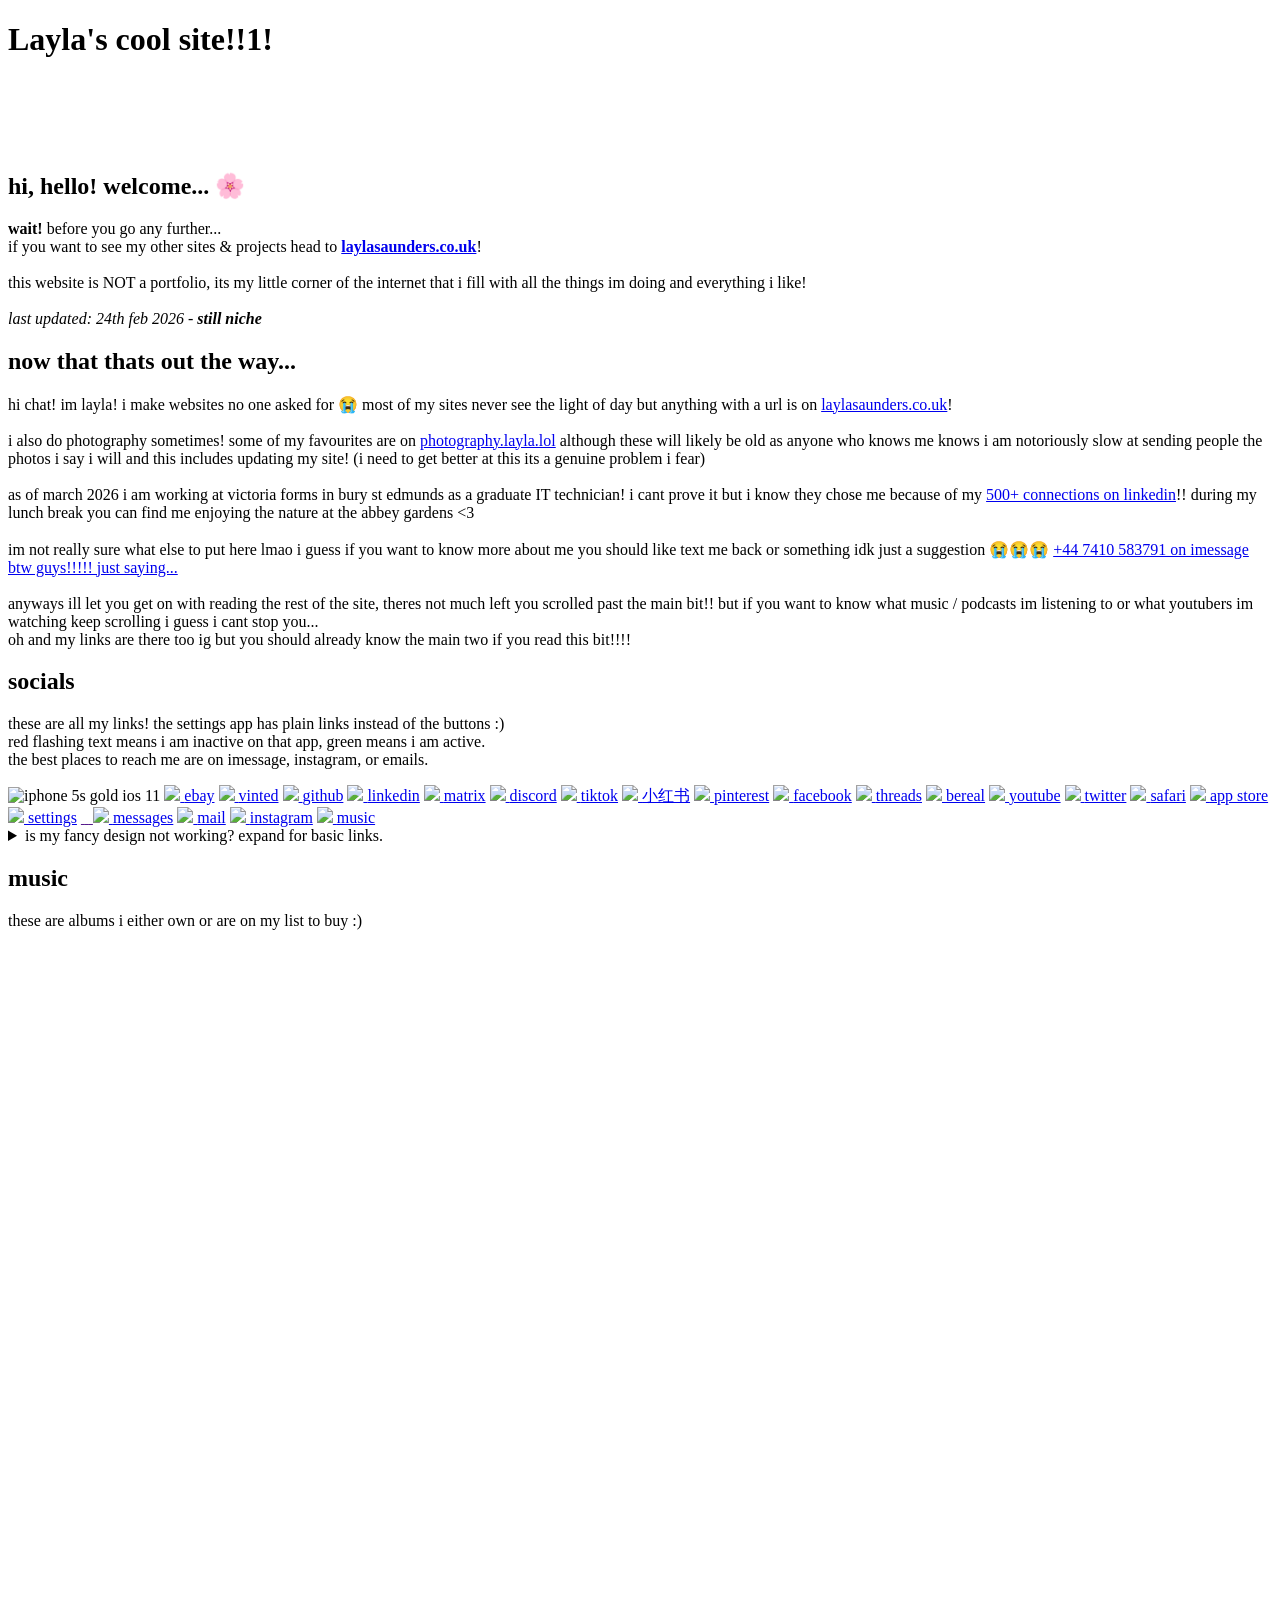
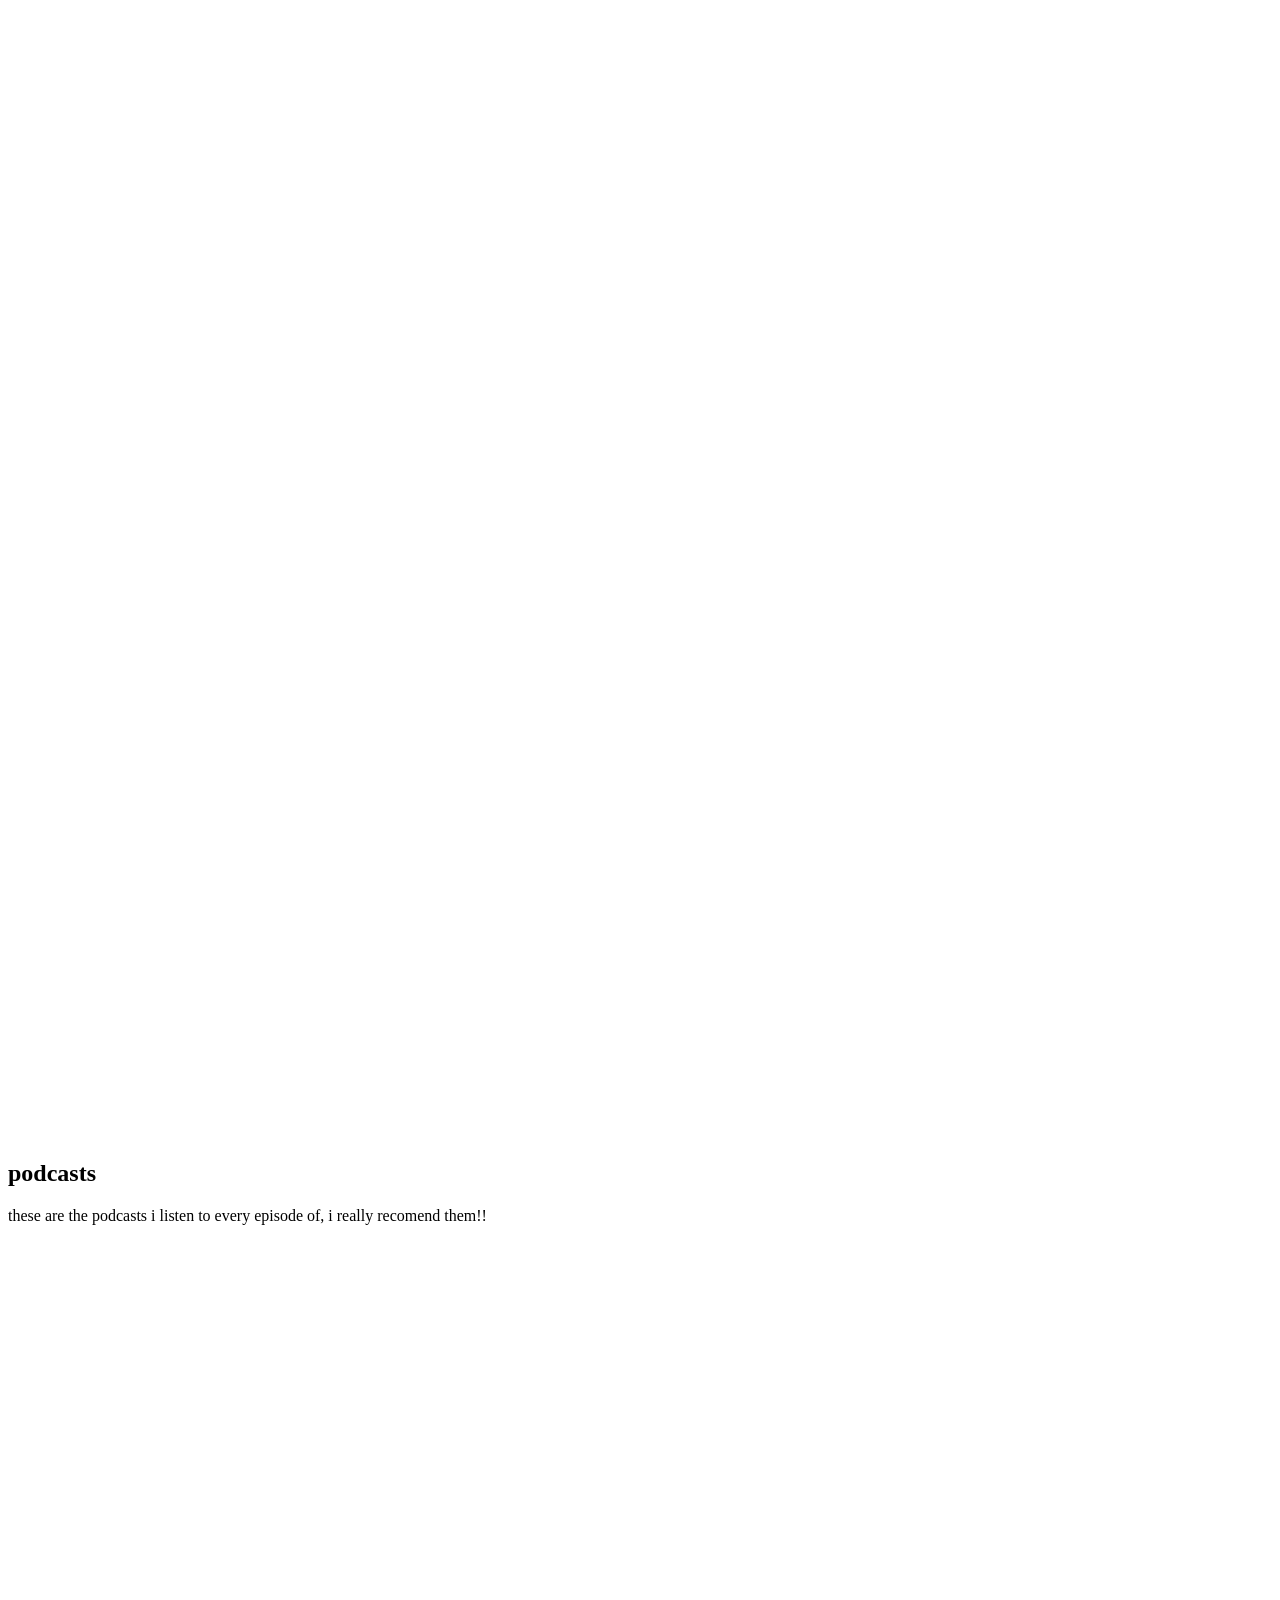
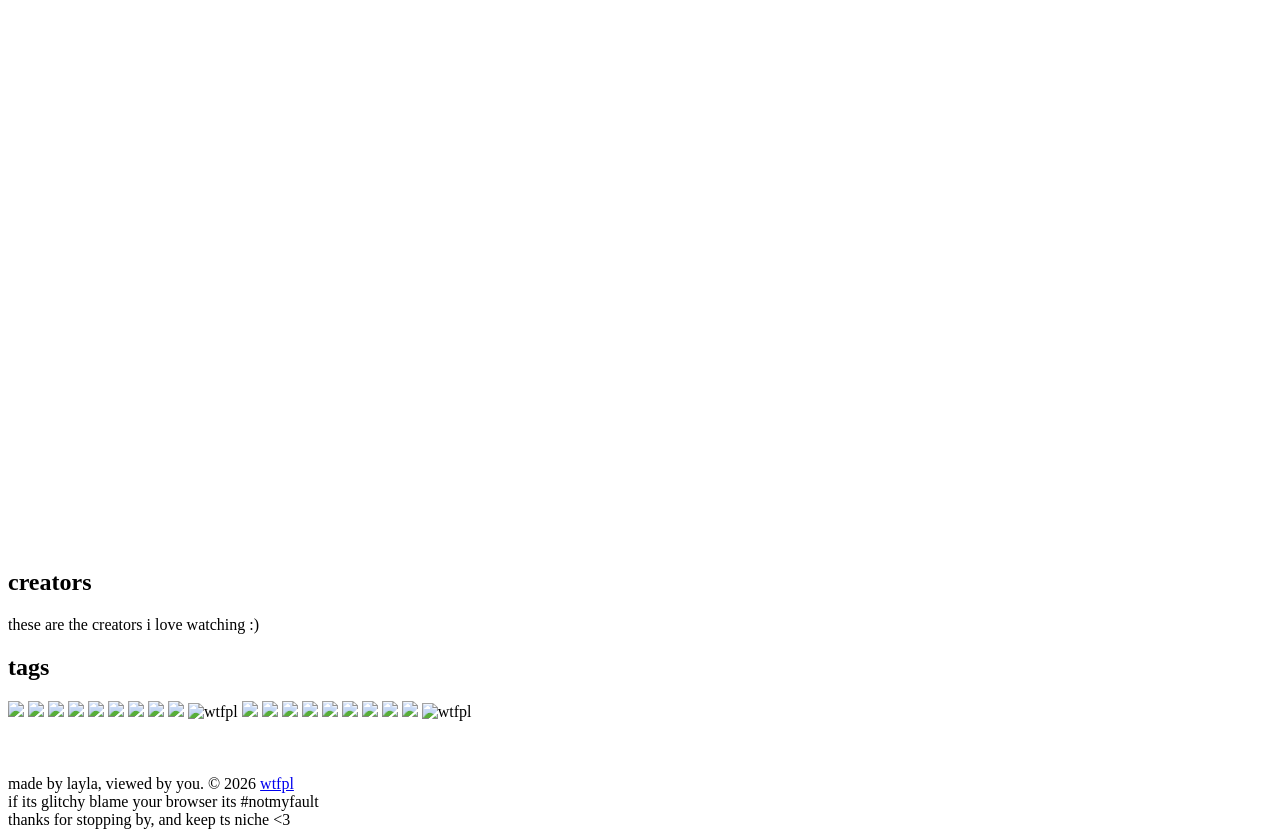
==== index.html @ 73b87948 "Add banner script and update personal info section Added a script for a banner and updated the conte" ====
<!-- Layla Saunders, 22/02/2026 -->
<!-- © wtfpl (www.wtfpl.net) -->

<!DOCTYPE html>
<html lang="en">
<head>
	<meta charset="UTF-8">
	<meta name="viewport" content="width=device-width, initial-scale=1.0">
	<link rel="stylesheet" href="/style.css" />
	<title>Layla</title>
</head>
<body>
	<script src="https://keepandroidopen.org/banner.js"></script>
    <main>
        <h1>
            Layla's cool site!!1!
        </h1>
        <br><br><br><br>
        <h2>
            hi, hello! welcome... 🌸
        </h2>
        <p>
            <b>wait!</b> before you go any further...<br>
            if you want to see my other sites & projects head to 
            <b><a href="https://laylasaunders.co.uk">laylasaunders.co.uk</a></b>!<br><br>
            this website is NOT a portfolio, its my little corner of the internet that i fill with all the things im doing 
            and everything i like!<br><br>
            <i>last updated: 24th feb 2026 - <b>still niche</b></i>
        </p>
        <h2>
            now that thats out the way...
        </h2>
        <p>
            hi chat! im layla! i make websites no one asked for 😭 most of my sites never see the light of day but anything with 
			a url is on <a href="https://laylasaunders.co.uk">laylasaunders.co.uk</a>!<br><br>
			i also do photography sometimes! some of my favourites are on <a href="https://photography.layla.lol">photography.layla.lol</a>
			although these will likely be old as anyone who knows me knows i am notoriously slow at sending people the photos i 
			say i will and this includes updating my site! (i need to get better at this its a genuine problem i fear)<br><br>
			as of march 2026 i am working at victoria forms in bury st edmunds as a graduate IT technician! i cant prove it but 
			i know they chose me because of my <a href="https://linkedin.com/in/laylasaunders">500+ connections on linkedin</a>!! during my 
			lunch break you can find me enjoying the nature at the abbey gardens <3<br><br>
			im not really sure what else to put here lmao i guess if you want to know more about me you should like text me back or 
			something idk just a suggestion 😭😭😭 <a href="imessage.html">+44 7410 583791 on imessage btw guys!!!!! just saying...</a><br><br>
			anyways ill let you get on with reading the rest of the site, theres not much left you scrolled past the main bit!! but 
			if you want to know what music / podcasts im listening to or what youtubers im watching keep scrolling i guess i cant stop you...<br>
			oh and my links are there too ig but you should already know the main two if you read this bit!!!!
        </p>
        <h2>
            socials
        </h2>
        <p>
            these are all my links! the settings app has plain links instead of the buttons :)<br>
            <span class="red">red</span> flashing text means i am inactive on that app, <span class="green">green</span> means i am active.<br>
            the best places to reach me are on imessage, instagram, or emails.
        </p>
        <div class="phone-container">

            <img class="phone" src="img/socials/phone.png" alt="iphone 5s gold ios 11">

            <a href="https://www.ebay.co.uk/usr/laylasaunders07" target="_blank">
                <img class="social-link c1 r1" src="img/socials/ebay.png">
                <span class="social-link c1 r1 social-text l active">ebay</span></a>

            <a href="https://www.vinted.co.uk/member/256951420" target="_blank">
                <img class="social-link c2 r1" src="img/socials/vinted.png">
                <span class="social-link c2 r1 social-text l active">vinted</span></a>

            <a href="https://github.com/laylasaunders07" target="_blank">
                <img class="social-link c3 r1" src="img/socials/github.png">
                <span class="social-link c3 r1 social-text l active">github</span></a>

            <a href="https://www.linkedin.com/in/laylasaunders" target="_blank">
                <img class="social-link c4 r1" src="img/socials/linkedin.png">
                <span class="social-link c4 r1 social-text l active">linkedin</span></a>



            <a href="https://matrix.to/#/@layla:beeper.com" target="_blank">
                <img class="social-link c1 r2" src="img/socials/matrix.png">
                <span class="social-link c1 r2 social-text l active">matrix</span></a>

            <a href="https://discord.com/users/645221503578800128" target="_blank">
                <img class="social-link c2 r2" src="img/socials/discord.png">
                <span class="social-link c2 r2 social-text l inactive">discord</span></a>

            <a href="https://www.tiktok.com/@laylasaunders07" target="_blank">
                <img class="social-link c3 r2" src="img/socials/tiktok.png">
                <span class="social-link c3 r2 social-text l inactive">tiktok</span></a>

            <a href="https://www.xiaohongshu.com/user/profile/678e1a1d000000000d0099c4" target="_blank">
                <img class="social-link c4 r2" src="img/socials/rednote.png">
                <span class="social-link c4 r2 social-text l inactive">小红书</span></a>



            <a href="https://uk.pinterest.com/laylasaunders07" target="_blank">
                <img class="social-link c1 r3" src="img/socials/pinterest.png">
                <span class="social-link c1 r3 social-text l inactive">pinterest</span></a>

            <a href="https://www.facebook.com/laylasaunders07" target="_blank">
                <img class="social-link c2 r3" src="img/socials/facebook.png">
                <span class="social-link c2 r3 social-text l inactive">facebook</span></a>

            <a href="https://www.threads.net/@layla.saunders07" target="_blank">
                <img class="social-link c3 r3" src="img/socials/threads.png">
                <span class="social-link c3 r3 social-text l inactive">threads</span></a>

            <a href="https://bere.al/layla.saunders07" target="_blank">
                <img class="social-link c4 r3" src="img/socials/bereal.png">
                <span class="social-link c4 r3 social-text l inactive">bereal</span></a>


            
            <a href="https://www.youtube.com/@laylasaunders4432" target="_blank">
                <img class="social-link c1 r4" src="img/socials/youtube.png">
                <span class="social-link c1 r4 social-text l active">youtube</span></a>

            <a href="https://twitter.com/LaylaSaunders07" target="_blank">
                <img class="social-link c2 r4" src="img/socials/twitter.png">
                <span class="social-link c2 r4 social-text l inactive">twitter</span></a>

            <a href="https://laylasaunders.co.uk" target="_blank">
                <img class="social-link c3 r4" src="img/socials/safari.png">
                <span class="social-link c3 r4 social-text l active">safari</span></a>

            <a href="appstore.html" target="_blank">
                <img class="social-link c4 r4" src="img/socials/appstore.png">
                <span class="social-link c4 r4 social-text l active">app store</span></a>



            <a href="settings.html" target="_blank">
                <img class="social-link c1 r5" src="img/socials/settings.png">
                <span class="social-link c1 r5 social-text l active">settings</span></a>
            
            <a href="" target="_blank">
                <img class="social-link c2 r5" src="">
                <span class="social-link c2 r5 social-text l active"></span></a>

            <a href="" target="_blank">
                <img class="social-link c3 r5" src="">
                <span class="social-link c3 r5 social-text l inactive"></span></a>

            <a href="" target="_blank">
                <img class="social-link c4 r5" src="">
                <span class="social-link c4 r5 social-text l inactive"></span></a>



            <a href="imessage.html" target="_blank">
                <img class="social-link c1 r6" src="img/socials/imessage.png">
                <span class="social-link c1 r6 social-text d active" data-text="messages">messages</span></a>

            <a href="email.html" target="_blank">
                <img class="social-link c2 r6" src="img/socials/email.png">
                <span class="social-link c2 r6 social-text d active">mail</span></a>

            <a href="https://www.instagram.com/layla.saunders07" target="_blank">
                <img class="social-link c3 r6" src="img/socials/instagram.png">
                <span class="social-link c3 r6 social-text d active">instagram</span></a>

            <a href="https://music.apple.com/profile/laylasaunders07" target="_blank">
                <img class="social-link c4 r6" src="img/socials/music.png">
                <span class="social-link c4 r6 social-text d active">music</span></a>
        </div>

        <details>
            <summary>is my fancy design not working? expand for basic links.</summary>
            <a href="imessage.html" target="_blank" class="active">Imessage</a><br>
            <a href="email.html" target="_blank" class="active">Email</a><br>
            <a href="https://www.instagram.com/layla.saunders07" target="_blank" class="active">Instagram</a><br>
            <a href="https://music.apple.com/profile/laylasaunders07" target="_blank" class="active">Apple Music</a><br>

            <a href="https://www.ebay.co.uk/usr/laylasaunders07" target="_blank" class="active">eBay</a><br>
            <a href="https://www.vinted.co.uk/member/256951420" target="_blank" class="active">Vinted</a><br>
            <a href="https://github.com/laylasaunders07" target="_blank" class="active">GitHub</a><br>
            <a href="https://www.linkedin.com/in/laylasaunders" target="_blank" class="active">LinkedIn</a><br>

            <a href="https://matrix.to/#/@layla:beeper.com" target="_blank" class="active">Matrix</a><br>
            <a href="https://discord.com/users/645221503578800128" target="_blank" class="inactive">Discord</a><br>
            <a href="https://www.tiktok.com/@laylasaunders07" target="_blank" class="inactive">TikTok</a><br>
            <a href="https://www.xiaohongshu.com/user/profile/678e1a1d000000000d0099c4" target="_blank" class="inactive">小红书</a><br>

            <a href="https://uk.pinterest.com/laylasaunders07" target="_blank" class="inactive">Pinterest</a><br>
            <a href="https://www.facebook.com/laylasaunders07" target="_blank" class="inactive">Facebook</a><br>
            <a href="https://www.threads.net/@layla.saunders07" target="_blank" class="inactive">Threads</a><br>
            <a href="https://bere.al/layla.saunders07" target="_blank" class="inactive">BeReal</a><br>

            <a href="https://www.youtube.com/@laylasaunders4432" target="_blank" class="active">YouTube</a><br>
            <a href="https://twitter.com/LaylaSaunders07" target="_blank" class="inactive">Twitter</a><br>
            <a href="laylasaunders.co.uk" target="_blank" class="active">Website</a><br>
            <a href="appstore.html" target="_blank" class="active">App Store</a><br>

            <a href="settings.html" target="_blank" class="active">Settings</a>
        </details>
        <h2>
            music
        </h2>
        <p>
            these are albums i either own or are on my list to buy :)
        </p>
        <div class="icon-scroll">
            <div class="icon-track">
                <iframe allow="autoplay *; encrypted-media *;" frameborder="0" height="450" 
                style="width:100%;max-width:300px;overflow:hidden;background:transparent;" sandbox="allow-forms allow-popups 
                allow-same-origin allow-scripts allow-storage-access-by-user-activation allow-top-navigation-by-user-activation" 
                src="https://embed.music.apple.com/gb/album/rosie/1771105914"></iframe>

                <iframe allow="autoplay *; encrypted-media *;" frameborder="0" height="450" 
                style="width:100%;max-width:300px;overflow:hidden;background:transparent;" sandbox="allow-forms allow-popups 
                allow-same-origin allow-scripts allow-storage-access-by-user-activation allow-top-navigation-by-user-activation" 
                src="https://embed.music.apple.com/gb/album/short-n-sweet-deluxe/1795512297"></iframe>

                <iframe allow="autoplay *; encrypted-media *;" frameborder="0" height="450" 
                style="width:100%;max-width:300px;overflow:hidden;background:transparent;" sandbox="allow-forms allow-popups 
                allow-same-origin allow-scripts allow-storage-access-by-user-activation allow-top-navigation-by-user-activation" 
                src="https://embed.music.apple.com/gb/album/this-wasnt-meant-for-you-anyway/1743250148"></iframe>

                <iframe allow="autoplay *; encrypted-media *;" frameborder="0" height="450" 
                style="width:100%;max-width:300px;overflow:hidden;background:transparent;" sandbox="allow-forms allow-popups 
                allow-same-origin allow-scripts allow-storage-access-by-user-activation allow-top-navigation-by-user-activation" 
                src="https://embed.music.apple.com/gb/album/brat/1739079974"></iframe>

                <iframe allow="autoplay *; encrypted-media *;" frameborder="0" height="450" 
                style="width:100%;max-width:300px;overflow:hidden;background:transparent;" sandbox="allow-forms allow-popups 
                allow-same-origin allow-scripts allow-storage-access-by-user-activation allow-top-navigation-by-user-activation" 
                src="https://embed.music.apple.com/gb/album/bat-out-of-hell-bonus-tracks-edition/153016096"></iframe>

                <iframe allow="autoplay *; encrypted-media *;" frameborder="0" height="450" 
                style="width:100%;max-width:300px;overflow:hidden;background:transparent;" sandbox="allow-forms allow-popups 
                allow-same-origin allow-scripts allow-storage-access-by-user-activation allow-top-navigation-by-user-activation" 
                src="https://embed.music.apple.com/gb/album/beatopia/1608069810"></iframe>

                <iframe allow="autoplay *; encrypted-media *;" frameborder="0" height="450" 
                style="width:100%;max-width:300px;overflow:hidden;background:transparent;" sandbox="allow-forms allow-popups 
                allow-same-origin allow-scripts allow-storage-access-by-user-activation allow-top-navigation-by-user-activation" 
                src="https://embed.music.apple.com/gb/album/addison/1809015416"></iframe>

                <iframe allow="autoplay *; encrypted-media *;" frameborder="0" height="450" 
                style="width:100%;max-width:300px;overflow:hidden;background:transparent;" sandbox="allow-forms allow-popups 
                allow-same-origin allow-scripts allow-storage-access-by-user-activation allow-top-navigation-by-user-activation" 
                src="https://embed.music.apple.com/gb/album/kpop-demon-hunters-soundtrack-from-the-netflix-film/1820264137"></iframe>

                <iframe allow="autoplay *; encrypted-media *;" frameborder="0" height="450" 
                style="width:100%;max-width:300px;overflow:hidden;background:transparent;" sandbox="allow-forms allow-popups 
                allow-same-origin allow-scripts allow-storage-access-by-user-activation allow-top-navigation-by-user-activation" 
                src="https://embed.music.apple.com/gb/album/found-heaven/1727371945"></iframe>

                <iframe allow="autoplay *; encrypted-media *;" frameborder="0" height="450" 
                style="width:100%;max-width:300px;overflow:hidden;background:transparent;" sandbox="allow-forms allow-popups 
                allow-same-origin allow-scripts allow-storage-access-by-user-activation allow-top-navigation-by-user-activation" 
                src="https://embed.music.apple.com/gb/album/let-go-20th-anniversary-edition/1626353802"></iframe>

                <iframe allow="autoplay *; encrypted-media *;" frameborder="0" height="450" 
                style="width:100%;max-width:300px;overflow:hidden;background:transparent;" sandbox="allow-forms allow-popups 
                allow-same-origin allow-scripts allow-storage-access-by-user-activation allow-top-navigation-by-user-activation" 
                src="https://embed.music.apple.com/gb/album/abba-gold-greatest-hits/1422648512"></iframe>

                <iframe allow="autoplay *; encrypted-media *;" frameborder="0" height="450" 
                style="width:100%;max-width:300px;overflow:hidden;background:transparent;" sandbox="allow-forms allow-popups 
                allow-same-origin allow-scripts allow-storage-access-by-user-activation allow-top-navigation-by-user-activation" 
                src="https://embed.music.apple.com/gb/album/ruby/1795979743"></iframe>

                <iframe allow="autoplay *; encrypted-media *;" frameborder="0" height="450" 
                style="width:100%;max-width:300px;overflow:hidden;background:transparent;" sandbox="allow-forms allow-popups 
                allow-same-origin allow-scripts allow-storage-access-by-user-activation allow-top-navigation-by-user-activation" 
                src="https://embed.music.apple.com/gb/album/alter-ego/1798585113"></iframe>

                <iframe allow="autoplay *; encrypted-media *;" frameborder="0" height="450" 
                style="width:100%;max-width:300px;overflow:hidden;background:transparent;" sandbox="allow-forms allow-popups 
                allow-same-origin allow-scripts allow-storage-access-by-user-activation allow-top-navigation-by-user-activation" 
                src="https://embed.music.apple.com/gb/album/emails-i-cant-send-fwd/1676555529"></iframe>

                <iframe allow="autoplay *; encrypted-media *;" frameborder="0" height="450" 
                style="width:100%;max-width:300px;overflow:hidden;background:transparent;" sandbox="allow-forms allow-popups 
                allow-same-origin allow-scripts allow-storage-access-by-user-activation allow-top-navigation-by-user-activation" 
                src="https://embed.music.apple.com/gb/album/fruitcake-ep/1713689507"></iframe>

                <iframe allow="autoplay *; encrypted-media *;" frameborder="0" height="450" 
                style="width:100%;max-width:300px;overflow:hidden;background:transparent;" sandbox="allow-forms allow-popups 
                allow-same-origin allow-scripts allow-storage-access-by-user-activation allow-top-navigation-by-user-activation" 
                src="https://embed.music.apple.com/gb/album/second-nature/1600715025"></iframe>

                <iframe allow="autoplay *; encrypted-media *;" frameborder="0" height="450" 
                style="width:100%;max-width:300px;overflow:hidden;background:transparent;" sandbox="allow-forms allow-popups 
                allow-same-origin allow-scripts allow-storage-access-by-user-activation allow-top-navigation-by-user-activation" 
                src="https://embed.music.apple.com/gb/album/the-new-normal-the-normal-album-2024-edit/1762275580"></iframe>

                <iframe allow="autoplay *; encrypted-media *;" frameborder="0" height="450" 
                style="width:100%;max-width:300px;overflow:hidden;background:transparent;" sandbox="allow-forms allow-popups 
                allow-same-origin allow-scripts allow-storage-access-by-user-activation allow-top-navigation-by-user-activation" 
                src="https://embed.music.apple.com/gb/album/in-case-i-make-it/1755912788"></iframe>

                <iframe allow="autoplay *; encrypted-media *;" frameborder="0" height="450" 
                style="width:100%;max-width:300px;overflow:hidden;background:transparent;" sandbox="allow-forms allow-popups 
                allow-same-origin allow-scripts allow-storage-access-by-user-activation allow-top-navigation-by-user-activation" 
                src="https://embed.music.apple.com/gb/album/planet-her-deluxe/1574004234"></iframe>

                <iframe allow="autoplay *; encrypted-media *;" frameborder="0" height="450" 
                style="width:100%;max-width:300px;overflow:hidden;background:transparent;" sandbox="allow-forms allow-popups 
                allow-same-origin allow-scripts allow-storage-access-by-user-activation allow-top-navigation-by-user-activation" 
                src="https://embed.music.apple.com/gb/album/animal-expanded-edition/381237317"></iframe>

                <iframe allow="autoplay *; encrypted-media *;" frameborder="0" height="450" 
                style="width:100%;max-width:300px;overflow:hidden;background:transparent;" sandbox="allow-forms allow-popups 
                allow-same-origin allow-scripts allow-storage-access-by-user-activation allow-top-navigation-by-user-activation" 
                src="https://embed.music.apple.com/gb/album/travelling-without-moving/603751537"></iframe>

                <iframe allow="autoplay *; encrypted-media *;" frameborder="0" height="450" 
                style="width:100%;max-width:300px;overflow:hidden;background:transparent;" sandbox="allow-forms allow-popups 
                allow-same-origin allow-scripts allow-storage-access-by-user-activation allow-top-navigation-by-user-activation" 
                src="https://embed.music.apple.com/gb/album/stunt-20th-anniversary-edition/1391133783"></iframe>



                <iframe allow="autoplay *; encrypted-media *;" frameborder="0" height="450" 
                style="width:100%;max-width:300px;overflow:hidden;background:transparent;" sandbox="allow-forms allow-popups 
                allow-same-origin allow-scripts allow-storage-access-by-user-activation allow-top-navigation-by-user-activation" 
                src="https://embed.music.apple.com/gb/album/rosie/1771105914"></iframe>

                <iframe allow="autoplay *; encrypted-media *;" frameborder="0" height="450" 
                style="width:100%;max-width:300px;overflow:hidden;background:transparent;" sandbox="allow-forms allow-popups 
                allow-same-origin allow-scripts allow-storage-access-by-user-activation allow-top-navigation-by-user-activation" 
                src="https://embed.music.apple.com/gb/album/short-n-sweet-deluxe/1795512297"></iframe>

                <iframe allow="autoplay *; encrypted-media *;" frameborder="0" height="450" 
                style="width:100%;max-width:300px;overflow:hidden;background:transparent;" sandbox="allow-forms allow-popups 
                allow-same-origin allow-scripts allow-storage-access-by-user-activation allow-top-navigation-by-user-activation" 
                src="https://embed.music.apple.com/gb/album/this-wasnt-meant-for-you-anyway/1743250148"></iframe>

                <iframe allow="autoplay *; encrypted-media *;" frameborder="0" height="450" 
                style="width:100%;max-width:300px;overflow:hidden;background:transparent;" sandbox="allow-forms allow-popups 
                allow-same-origin allow-scripts allow-storage-access-by-user-activation allow-top-navigation-by-user-activation" 
                src="https://embed.music.apple.com/gb/album/brat/1739079974"></iframe>

                <iframe allow="autoplay *; encrypted-media *;" frameborder="0" height="450" 
                style="width:100%;max-width:300px;overflow:hidden;background:transparent;" sandbox="allow-forms allow-popups 
                allow-same-origin allow-scripts allow-storage-access-by-user-activation allow-top-navigation-by-user-activation" 
                src="https://embed.music.apple.com/gb/album/bat-out-of-hell-bonus-tracks-edition/153016096"></iframe>

                <iframe allow="autoplay *; encrypted-media *;" frameborder="0" height="450" 
                style="width:100%;max-width:300px;overflow:hidden;background:transparent;" sandbox="allow-forms allow-popups 
                allow-same-origin allow-scripts allow-storage-access-by-user-activation allow-top-navigation-by-user-activation" 
                src="https://embed.music.apple.com/gb/album/beatopia/1608069810"></iframe>

                <iframe allow="autoplay *; encrypted-media *;" frameborder="0" height="450" 
                style="width:100%;max-width:300px;overflow:hidden;background:transparent;" sandbox="allow-forms allow-popups 
                allow-same-origin allow-scripts allow-storage-access-by-user-activation allow-top-navigation-by-user-activation" 
                src="https://embed.music.apple.com/gb/album/addison/1809015416"></iframe>

                <iframe allow="autoplay *; encrypted-media *;" frameborder="0" height="450" 
                style="width:100%;max-width:300px;overflow:hidden;background:transparent;" sandbox="allow-forms allow-popups 
                allow-same-origin allow-scripts allow-storage-access-by-user-activation allow-top-navigation-by-user-activation" 
                src="https://embed.music.apple.com/gb/album/kpop-demon-hunters-soundtrack-from-the-netflix-film/1820264137"></iframe>

                <iframe allow="autoplay *; encrypted-media *;" frameborder="0" height="450" 
                style="width:100%;max-width:300px;overflow:hidden;background:transparent;" sandbox="allow-forms allow-popups 
                allow-same-origin allow-scripts allow-storage-access-by-user-activation allow-top-navigation-by-user-activation" 
                src="https://embed.music.apple.com/gb/album/found-heaven/1727371945"></iframe>

                <iframe allow="autoplay *; encrypted-media *;" frameborder="0" height="450" 
                style="width:100%;max-width:300px;overflow:hidden;background:transparent;" sandbox="allow-forms allow-popups 
                allow-same-origin allow-scripts allow-storage-access-by-user-activation allow-top-navigation-by-user-activation" 
                src="https://embed.music.apple.com/gb/album/let-go-20th-anniversary-edition/1626353802"></iframe>

                <iframe allow="autoplay *; encrypted-media *;" frameborder="0" height="450" 
                style="width:100%;max-width:300px;overflow:hidden;background:transparent;" sandbox="allow-forms allow-popups 
                allow-same-origin allow-scripts allow-storage-access-by-user-activation allow-top-navigation-by-user-activation" 
                src="https://embed.music.apple.com/gb/album/abba-gold-greatest-hits/1422648512"></iframe>

                <iframe allow="autoplay *; encrypted-media *;" frameborder="0" height="450" 
                style="width:100%;max-width:300px;overflow:hidden;background:transparent;" sandbox="allow-forms allow-popups 
                allow-same-origin allow-scripts allow-storage-access-by-user-activation allow-top-navigation-by-user-activation" 
                src="https://embed.music.apple.com/gb/album/ruby/1795979743"></iframe>

                <iframe allow="autoplay *; encrypted-media *;" frameborder="0" height="450" 
                style="width:100%;max-width:300px;overflow:hidden;background:transparent;" sandbox="allow-forms allow-popups 
                allow-same-origin allow-scripts allow-storage-access-by-user-activation allow-top-navigation-by-user-activation" 
                src="https://embed.music.apple.com/gb/album/alter-ego/1798585113"></iframe>

                <iframe allow="autoplay *; encrypted-media *;" frameborder="0" height="450" 
                style="width:100%;max-width:300px;overflow:hidden;background:transparent;" sandbox="allow-forms allow-popups 
                allow-same-origin allow-scripts allow-storage-access-by-user-activation allow-top-navigation-by-user-activation" 
                src="https://embed.music.apple.com/gb/album/emails-i-cant-send-fwd/1676555529"></iframe>

                <iframe allow="autoplay *; encrypted-media *;" frameborder="0" height="450" 
                style="width:100%;max-width:300px;overflow:hidden;background:transparent;" sandbox="allow-forms allow-popups 
                allow-same-origin allow-scripts allow-storage-access-by-user-activation allow-top-navigation-by-user-activation" 
                src="https://embed.music.apple.com/gb/album/fruitcake-ep/1713689507"></iframe>

                <iframe allow="autoplay *; encrypted-media *;" frameborder="0" height="450" 
                style="width:100%;max-width:300px;overflow:hidden;background:transparent;" sandbox="allow-forms allow-popups 
                allow-same-origin allow-scripts allow-storage-access-by-user-activation allow-top-navigation-by-user-activation" 
                src="https://embed.music.apple.com/gb/album/second-nature/1600715025"></iframe>

                <iframe allow="autoplay *; encrypted-media *;" frameborder="0" height="450" 
                style="width:100%;max-width:300px;overflow:hidden;background:transparent;" sandbox="allow-forms allow-popups 
                allow-same-origin allow-scripts allow-storage-access-by-user-activation allow-top-navigation-by-user-activation" 
                src="https://embed.music.apple.com/gb/album/the-new-normal-the-normal-album-2024-edit/1762275580"></iframe>

                <iframe allow="autoplay *; encrypted-media *;" frameborder="0" height="450" 
                style="width:100%;max-width:300px;overflow:hidden;background:transparent;" sandbox="allow-forms allow-popups 
                allow-same-origin allow-scripts allow-storage-access-by-user-activation allow-top-navigation-by-user-activation" 
                src="https://embed.music.apple.com/gb/album/in-case-i-make-it/1755912788"></iframe>

                <iframe allow="autoplay *; encrypted-media *;" frameborder="0" height="450" 
                style="width:100%;max-width:300px;overflow:hidden;background:transparent;" sandbox="allow-forms allow-popups 
                allow-same-origin allow-scripts allow-storage-access-by-user-activation allow-top-navigation-by-user-activation" 
                src="https://embed.music.apple.com/gb/album/planet-her-deluxe/1574004234"></iframe>

                <iframe allow="autoplay *; encrypted-media *;" frameborder="0" height="450" 
                style="width:100%;max-width:300px;overflow:hidden;background:transparent;" sandbox="allow-forms allow-popups 
                allow-same-origin allow-scripts allow-storage-access-by-user-activation allow-top-navigation-by-user-activation" 
                src="https://embed.music.apple.com/gb/album/animal-expanded-edition/381237317"></iframe>

                <iframe allow="autoplay *; encrypted-media *;" frameborder="0" height="450" 
                style="width:100%;max-width:300px;overflow:hidden;background:transparent;" sandbox="allow-forms allow-popups 
                allow-same-origin allow-scripts allow-storage-access-by-user-activation allow-top-navigation-by-user-activation" 
                src="https://embed.music.apple.com/gb/album/travelling-without-moving/603751537"></iframe>

                <iframe allow="autoplay *; encrypted-media *;" frameborder="0" height="450" 
                style="width:100%;max-width:300px;overflow:hidden;background:transparent;" sandbox="allow-forms allow-popups 
                allow-same-origin allow-scripts allow-storage-access-by-user-activation allow-top-navigation-by-user-activation" 
                src="https://embed.music.apple.com/gb/album/stunt-20th-anniversary-edition/1391133783"></iframe>
            </div>
        </div>
        <h2>
            podcasts
        </h2>
        <p>
            these are the podcasts i listen to every episode of, i really recomend them!!
        </p>
        <div class="icon-scroll">
            <div class="icon-track">
                <iframe allow="autoplay *; encrypted-media *; fullscreen *; clipboard-write" frameborder="0" height="450" 
                style="width:100%;max-width:300px;overflow:hidden;border-radius:10px;" sandbox="allow-forms allow-popups 
                allow-same-origin allow-scripts allow-storage-access-by-user-activation allow-top-navigation-by-user-activation" 
                src="https://embed.podcasts.apple.com/us/podcast/shut-up-im-talking/id1767848844"></iframe>

                <iframe allow="autoplay *; encrypted-media *; fullscreen *; clipboard-write" frameborder="0" height="450" 
                style="width:100%;max-width:300px;overflow:hidden;border-radius:10px;" sandbox="allow-forms allow-popups 
                allow-same-origin allow-scripts allow-storage-access-by-user-activation allow-top-navigation-by-user-activation" 
                src="https://embed.podcasts.apple.com/us/podcast/reply-all/id941907967"></iframe>

                <iframe allow="autoplay *; encrypted-media *; fullscreen *; clipboard-write" frameborder="0" height="450" 
                style="width:100%;max-width:300px;overflow:hidden;border-radius:10px;" sandbox="allow-forms allow-popups 
                allow-same-origin allow-scripts allow-storage-access-by-user-activation allow-top-navigation-by-user-activation" 
                src="https://embed.podcasts.apple.com/gb/podcast/late-night-dylan/id1842166855"></iframe>

                <iframe allow="autoplay *; encrypted-media *; fullscreen *; clipboard-write" frameborder="0" height="450" 
                style="width:100%;max-width:300px;overflow:hidden;border-radius:10px;" sandbox="allow-forms allow-popups 
                allow-same-origin allow-scripts allow-storage-access-by-user-activation allow-top-navigation-by-user-activation" 
                src="https://embed.podcasts.apple.com/gb/podcast/outlore-with-eleanor-neale/id1682504024"></iframe>



                <iframe allow="autoplay *; encrypted-media *; fullscreen *; clipboard-write" frameborder="0" height="450" 
                style="width:100%;max-width:300px;overflow:hidden;border-radius:10px;" sandbox="allow-forms allow-popups 
                allow-same-origin allow-scripts allow-storage-access-by-user-activation allow-top-navigation-by-user-activation" 
                src="https://embed.podcasts.apple.com/us/podcast/shut-up-im-talking/id1767848844"></iframe>

                <iframe allow="autoplay *; encrypted-media *; fullscreen *; clipboard-write" frameborder="0" height="450" 
                style="width:100%;max-width:300px;overflow:hidden;border-radius:10px;" sandbox="allow-forms allow-popups 
                allow-same-origin allow-scripts allow-storage-access-by-user-activation allow-top-navigation-by-user-activation" 
                src="https://embed.podcasts.apple.com/us/podcast/reply-all/id941907967"></iframe>

                <iframe allow="autoplay *; encrypted-media *; fullscreen *; clipboard-write" frameborder="0" height="450" 
                style="width:100%;max-width:300px;overflow:hidden;border-radius:10px;" sandbox="allow-forms allow-popups 
                allow-same-origin allow-scripts allow-storage-access-by-user-activation allow-top-navigation-by-user-activation" 
                src="https://embed.podcasts.apple.com/gb/podcast/late-night-dylan/id1842166855"></iframe>

                <iframe allow="autoplay *; encrypted-media *; fullscreen *; clipboard-write" frameborder="0" height="450" 
                style="width:100%;max-width:300px;overflow:hidden;border-radius:10px;" sandbox="allow-forms allow-popups 
                allow-same-origin allow-scripts allow-storage-access-by-user-activation allow-top-navigation-by-user-activation" 
                src="https://embed.podcasts.apple.com/gb/podcast/outlore-with-eleanor-neale/id1682504024"></iframe>
            </div>
        </div>
        <h2>
            creators
        </h2>
        <p>
            these are the creators i love watching :)
        </p>
        <h2>
            tags
        </h2>
        <div class="icon-scroll">
            <div class="icon-track">
                <img src="img/tags/ai.gif">
                <img src="img/tags/google.gif">
                <img src="img/tags/graphicdesign.gif">
                <img src="img/tags/internetarchive.gif">
                <img src="img/tags/lan.gif">
                <img src="img/tags/mp3.gif">
                <img src="img/tags/physicalmedia.gif">
                <img src="img/tags/squarespace.jpg">
                <img src="img/tags/web3.gif">
                <img src="http://www.wtfpl.net/wp-content/uploads/2012/12/wtfpl-badge-4.png" width="88" height="31" alt="wtfpl"/>

                <img src="img/tags/ai.gif">
                <img src="img/tags/google.gif">
                <img src="img/tags/graphicdesign.gif">
                <img src="img/tags/internetarchive.gif">
                <img src="img/tags/lan.gif">
                <img src="img/tags/mp3.gif">
                <img src="img/tags/physicalmedia.gif">
                <img src="img/tags/squarespace.jpg">
                <img src="img/tags/web3.gif">
                <img src="http://www.wtfpl.net/wp-content/uploads/2012/12/wtfpl-badge-4.png" width="88" height="31" alt="wtfpl"/>
            </div>
        </div>
        <br><br><br>
        made by layla, viewed by you. © 2026 
        <a href="http://www.wtfpl.net/">wtfpl</a><br>
        if its glitchy blame your browser its #notmyfault<br>
        thanks for stopping by, and keep ts niche <3
    </main>
</body>
</html>
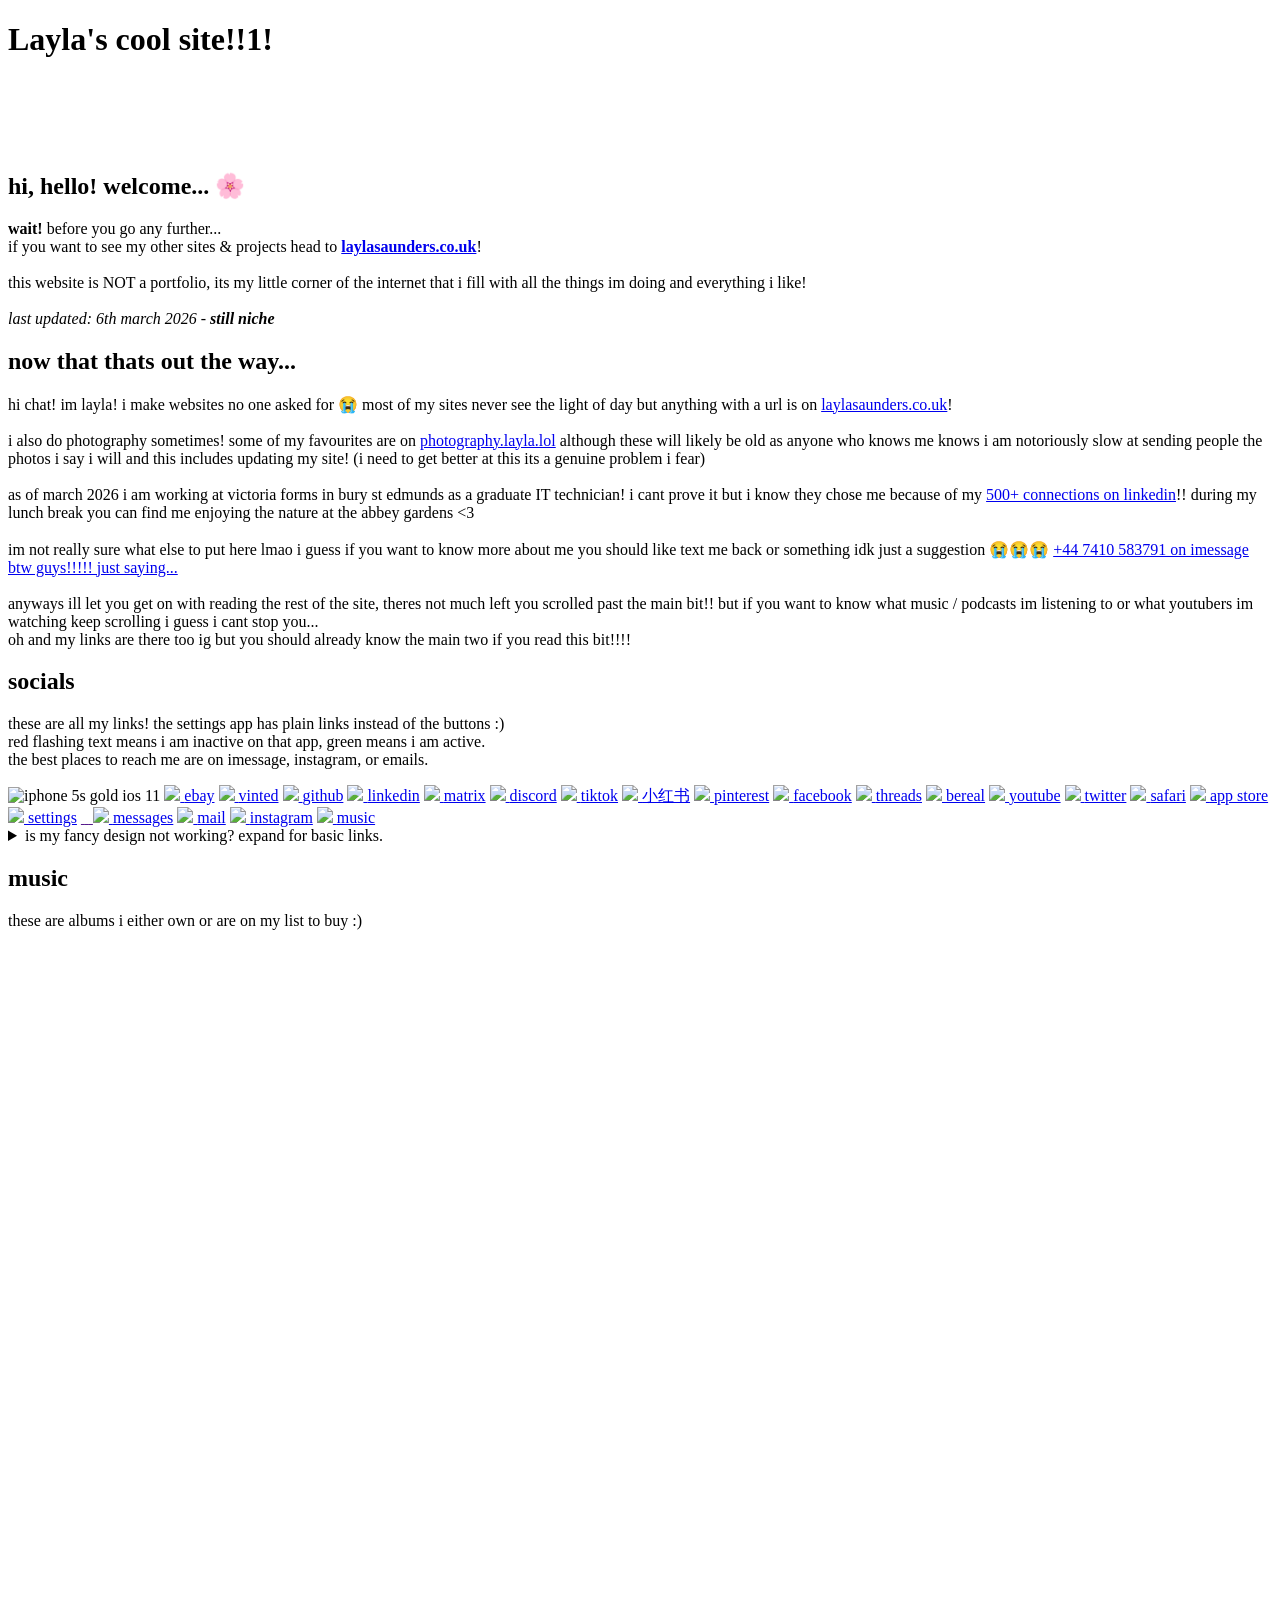
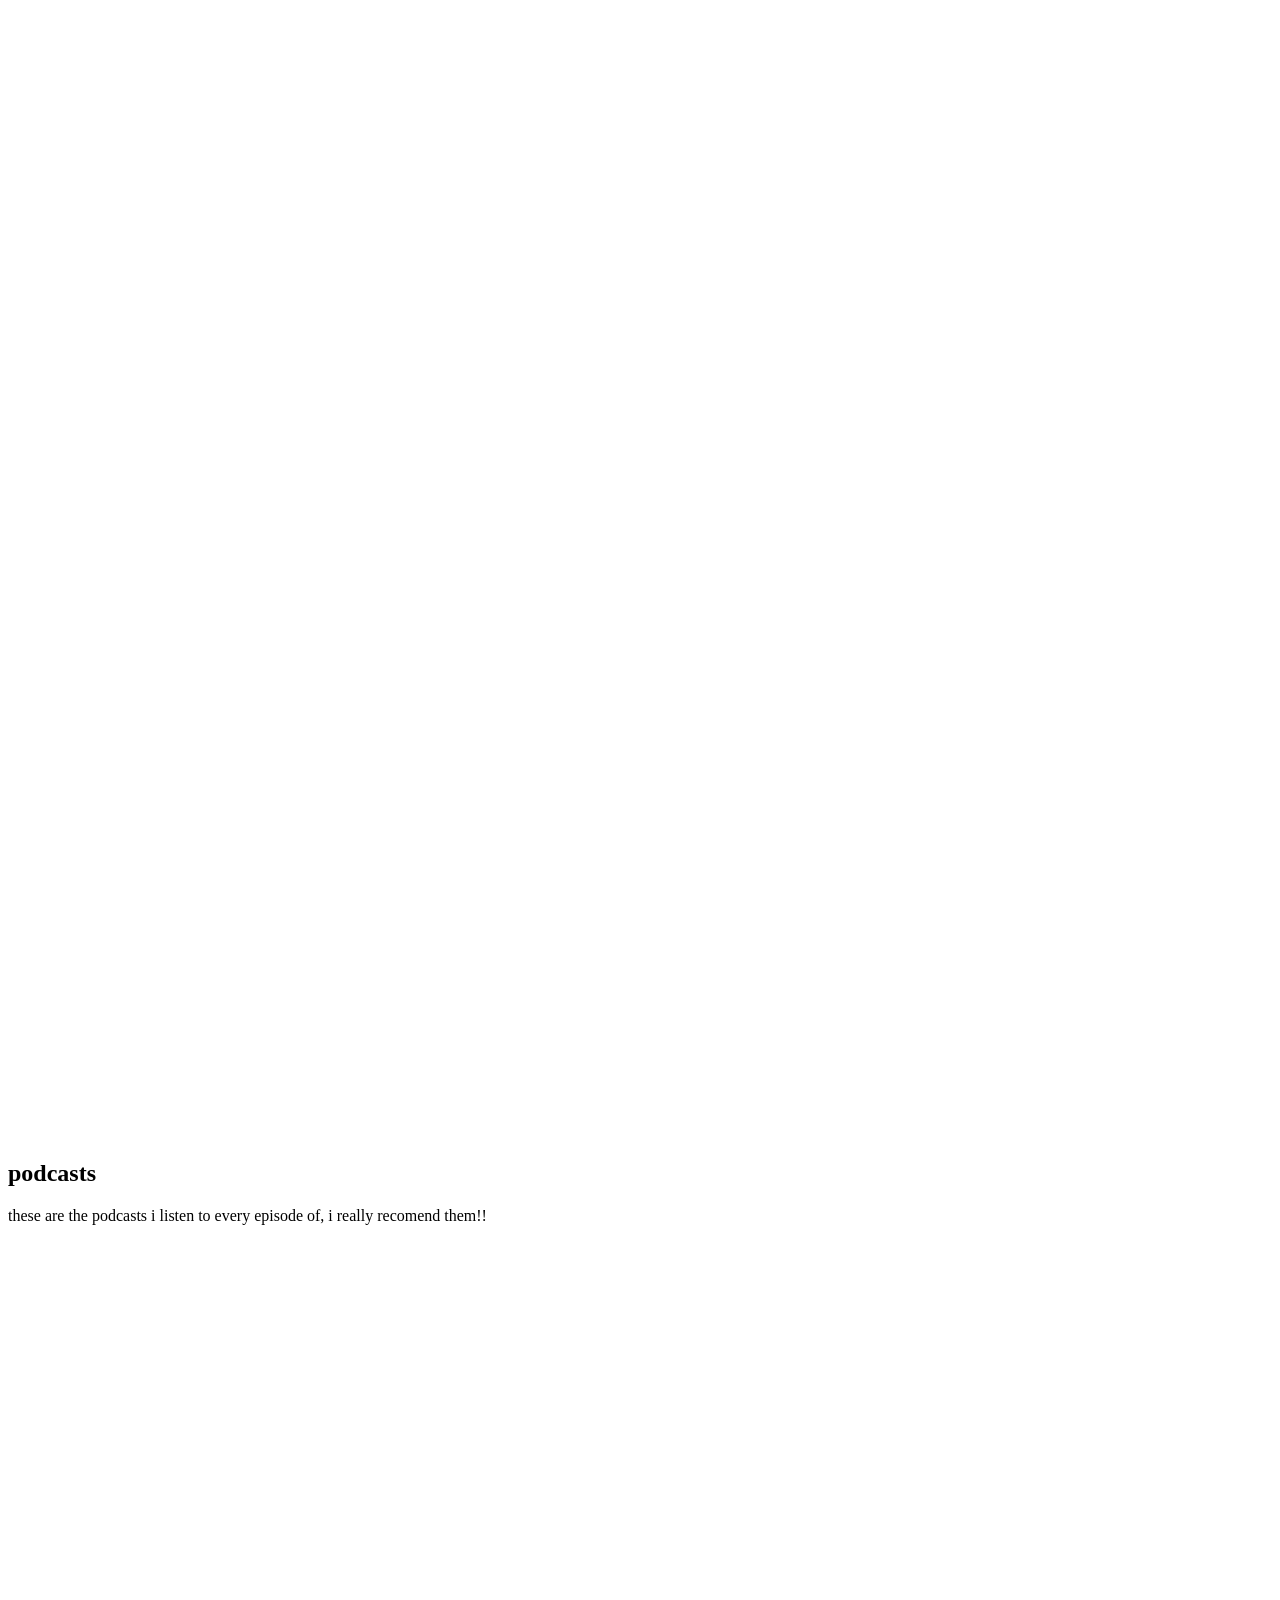
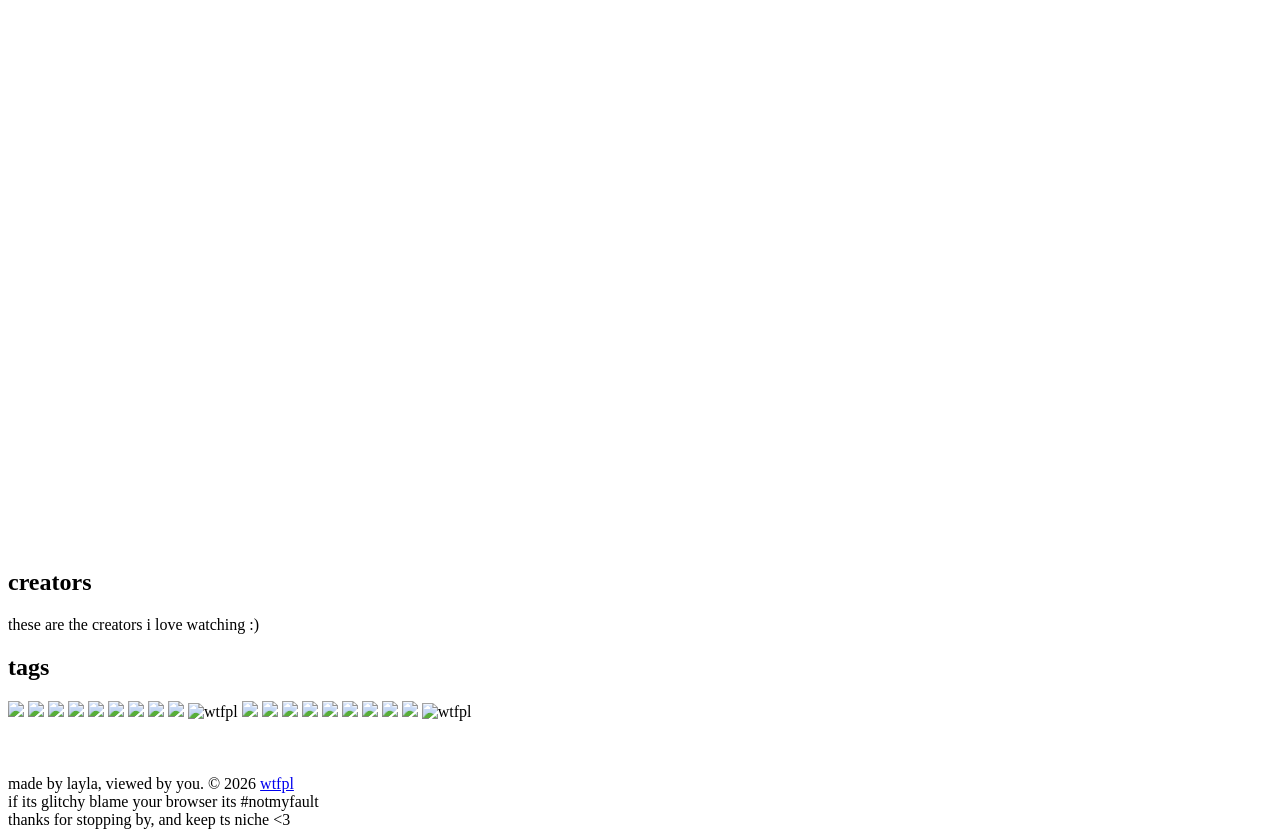
==== commit 9d850b1e: "Update last updated date in index.html" ====
--- a/index.html
+++ b/index.html
@@ -25,7 +25,7 @@
             <b><a href="https://laylasaunders.co.uk">laylasaunders.co.uk</a></b>!<br><br>
             this website is NOT a portfolio, its my little corner of the internet that i fill with all the things im doing 
             and everything i like!<br><br>
-            <i>last updated: 24th feb 2026 - <b>still niche</b></i>
+            <i>last updated: 6th march 2026 - <b>still niche</b></i>
         </p>
         <h2>
             now that thats out the way...
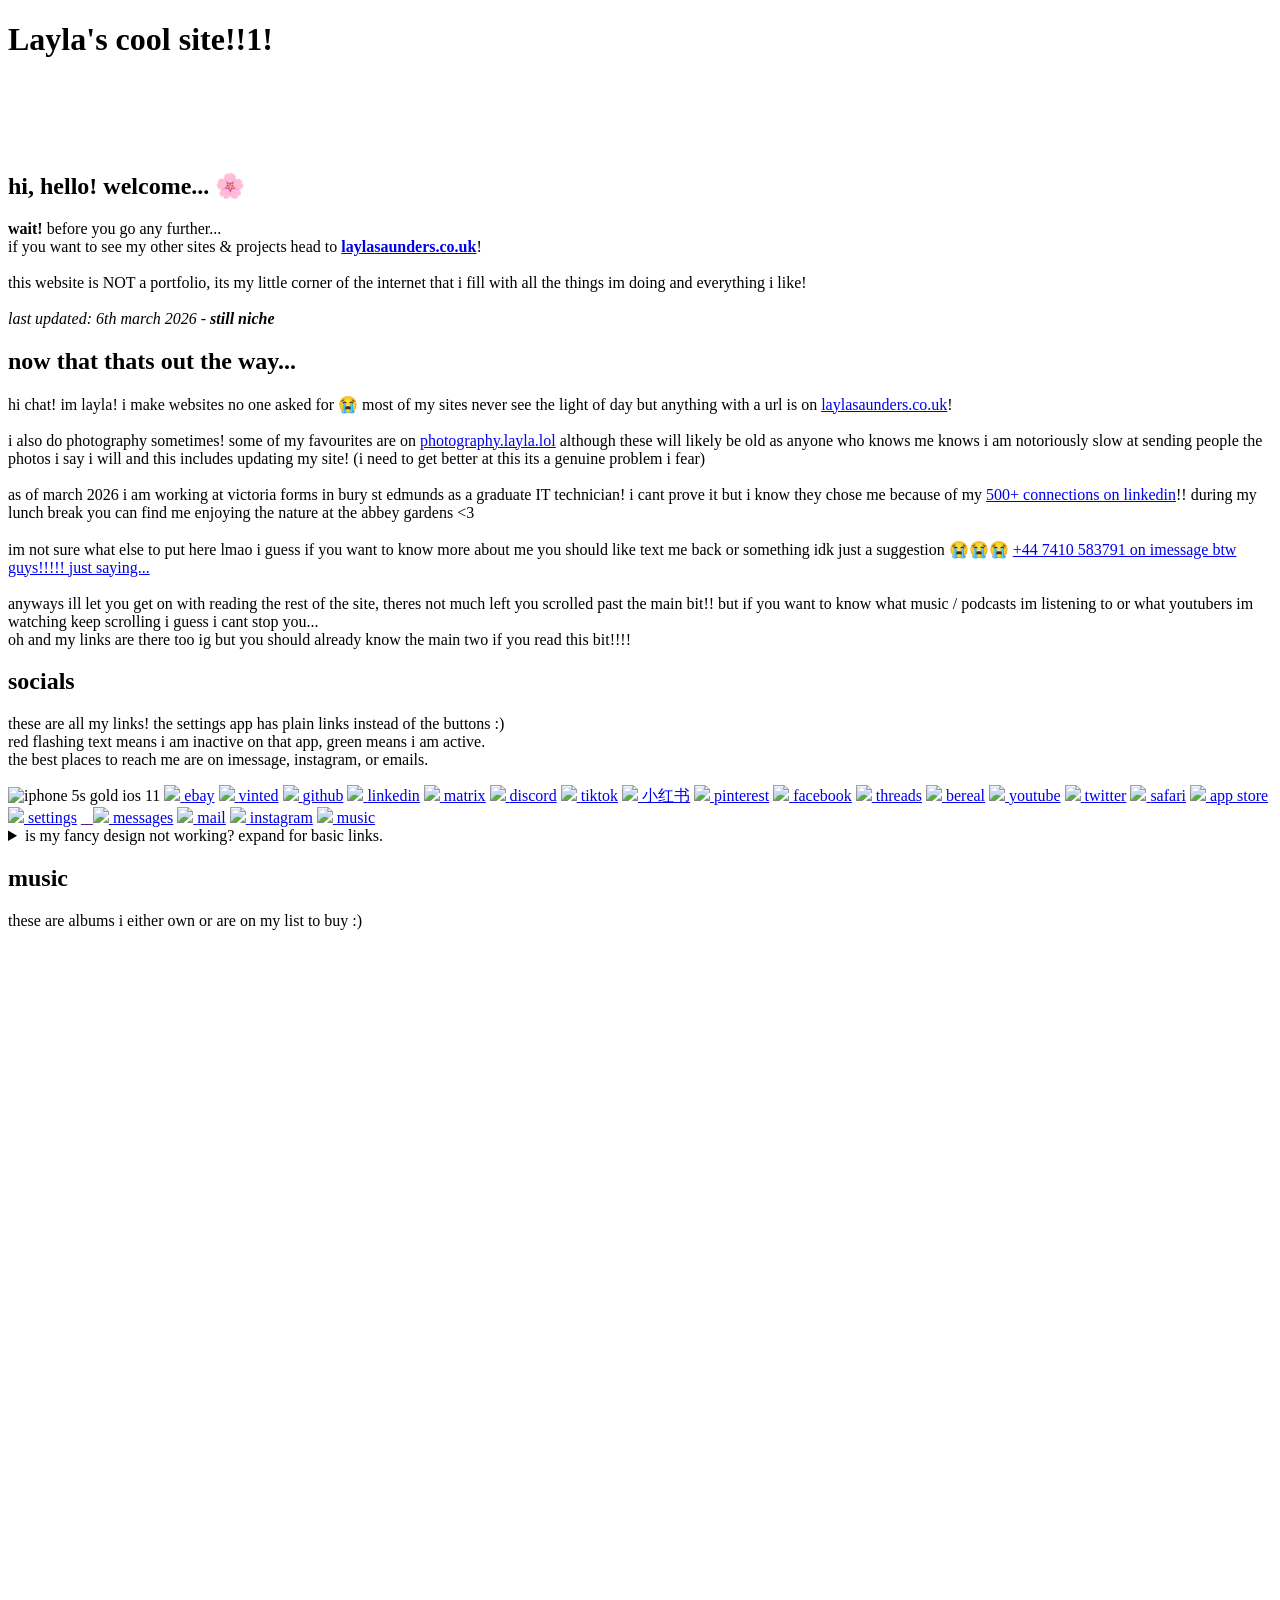
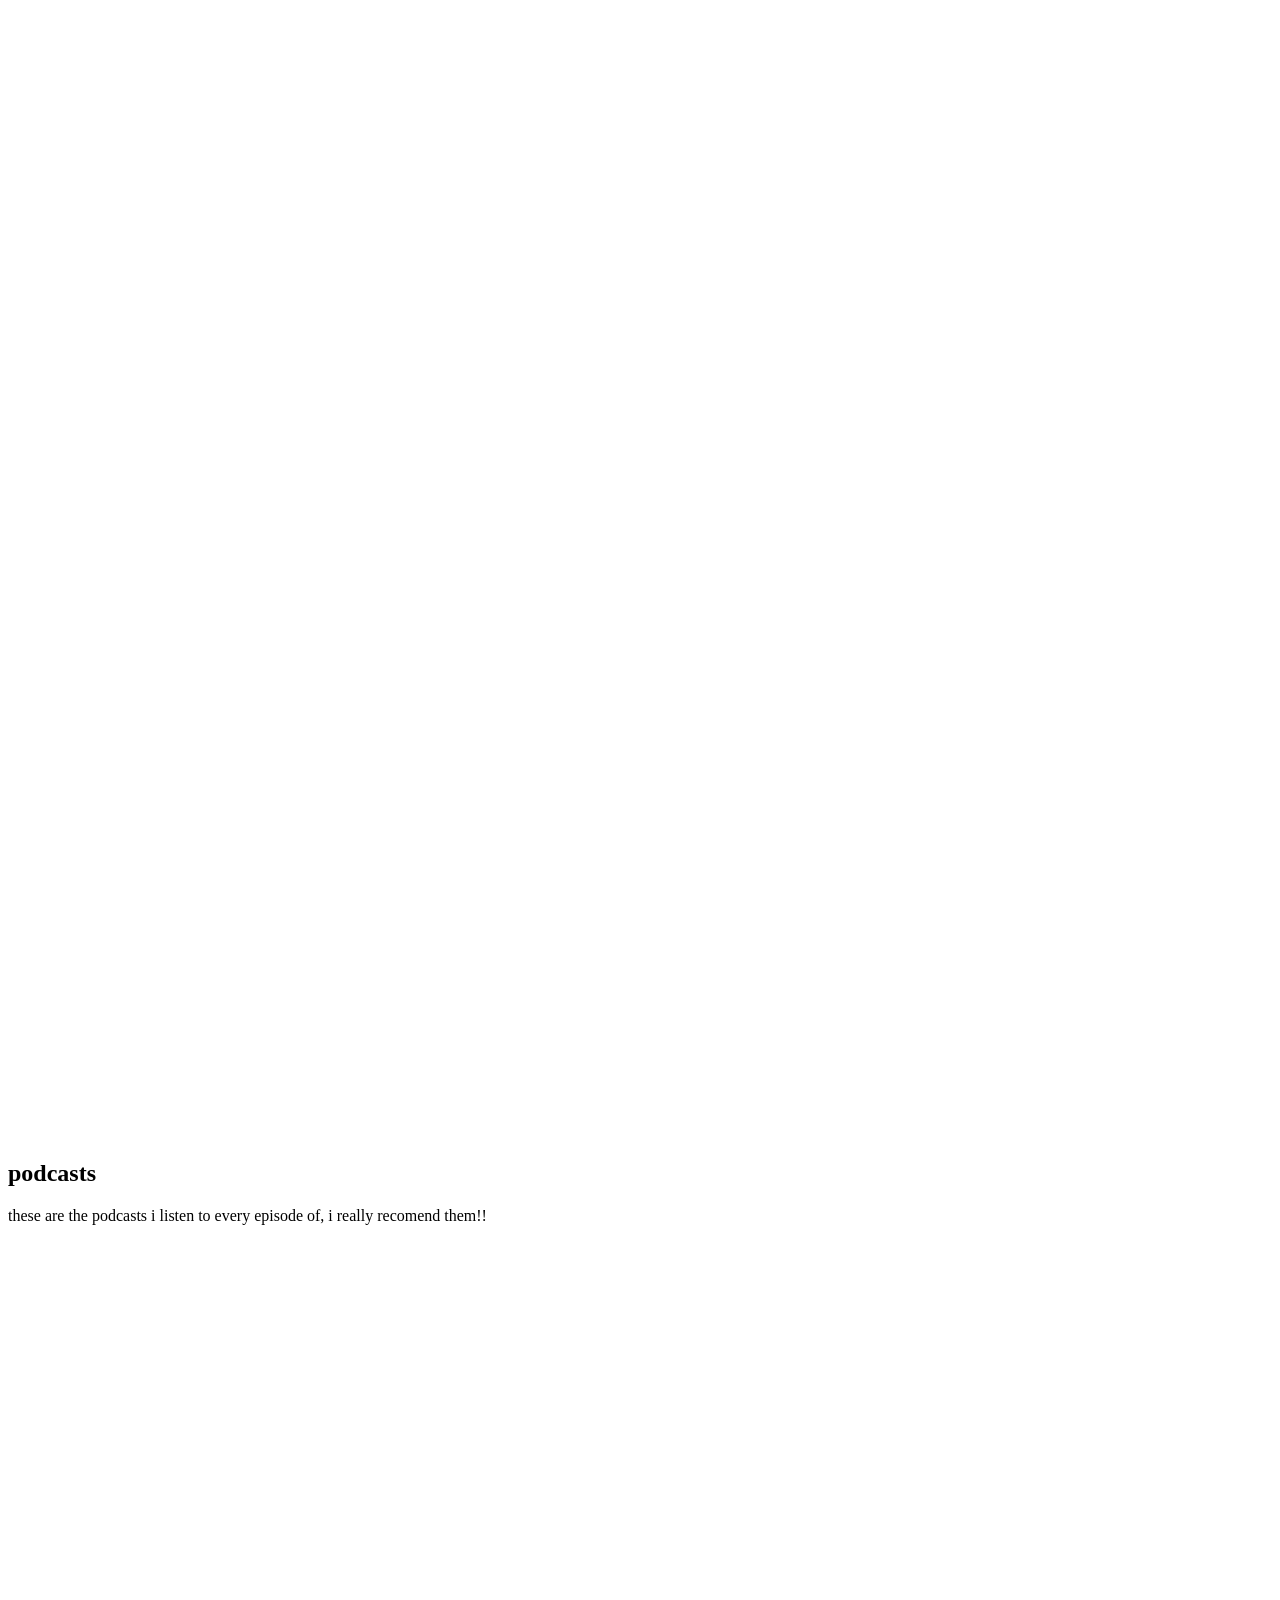
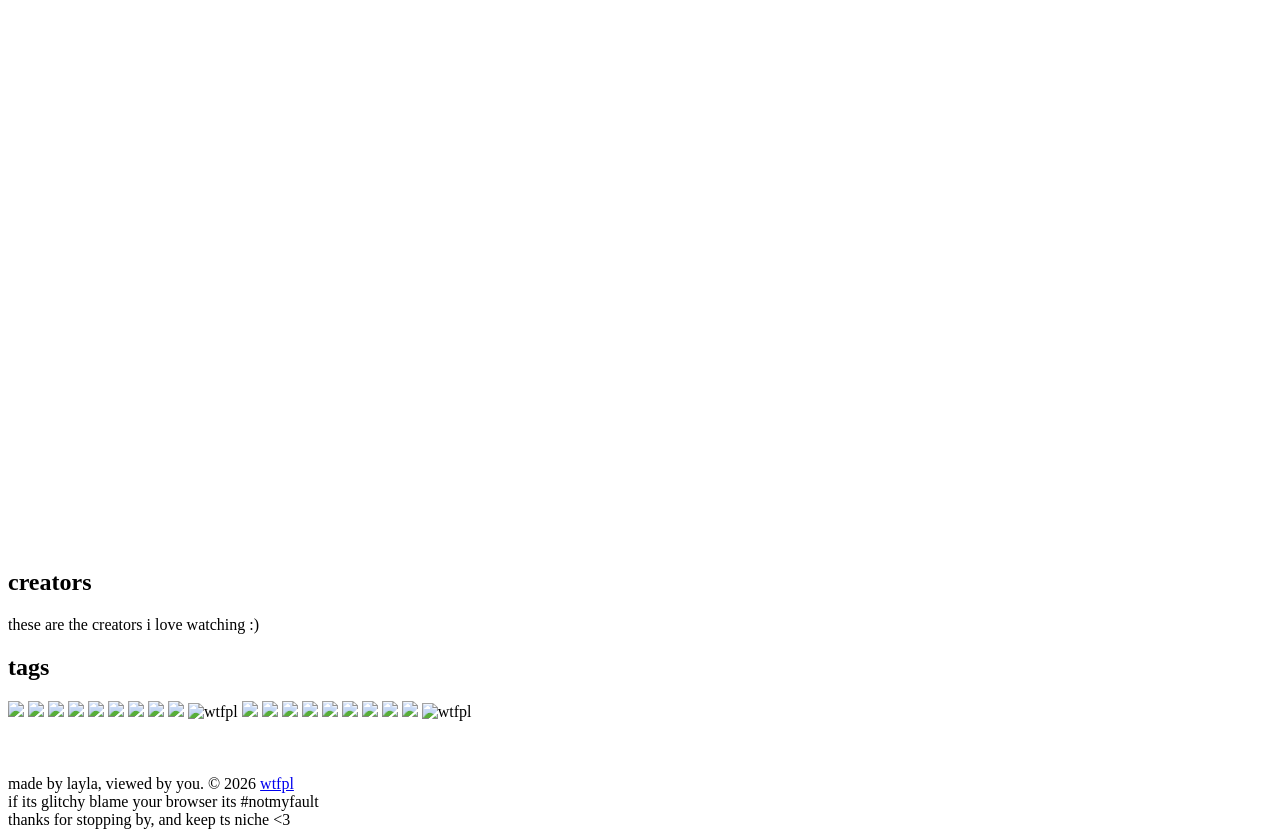
==== commit fefcf21e: "added the small pages and probably done some other stuff i dont remember hi github whats up hype and" ====
--- a/index.html
+++ b/index.html
@@ -37,12 +37,12 @@
 			although these will likely be old as anyone who knows me knows i am notoriously slow at sending people the photos i 
 			say i will and this includes updating my site! (i need to get better at this its a genuine problem i fear)<br><br>
 			as of march 2026 i am working at victoria forms in bury st edmunds as a graduate IT technician! i cant prove it but 
-			i know they chose me because of my <a href="https://linkedin.com/in/laylasaunders">500+ connections on linkedin</a>!! during my 
-			lunch break you can find me enjoying the nature at the abbey gardens <3<br><br>
-			im not really sure what else to put here lmao i guess if you want to know more about me you should like text me back or 
-			something idk just a suggestion 😭😭😭 <a href="imessage.html">+44 7410 583791 on imessage btw guys!!!!! just saying...</a><br><br>
-			anyways ill let you get on with reading the rest of the site, theres not much left you scrolled past the main bit!! but 
-			if you want to know what music / podcasts im listening to or what youtubers im watching keep scrolling i guess i cant stop you...<br>
+			i know they chose me because of my <a href="https://linkedin.com/in/laylasaunders">500+ connections on linkedin</a>!! 
+            during my lunch break you can find me enjoying the nature at the abbey gardens <3<br><br>
+			im not sure what else to put here lmao i guess if you want to know more about me you should like text me back or something 
+            idk just a suggestion 😭😭😭 <a href="imessage.html">+44 7410 583791 on imessage btw guys!!!!! just saying...</a><br><br>
+			anyways ill let you get on with reading the rest of the site, theres not much left you scrolled past the main bit!! but if you 
+            want to know what music / podcasts im listening to or what youtubers im watching keep scrolling i guess i cant stop you...<br>
 			oh and my links are there too ig but you should already know the main two if you read this bit!!!!
         </p>
         <h2>
@@ -50,7 +50,8 @@
         </h2>
         <p>
             these are all my links! the settings app has plain links instead of the buttons :)<br>
-            <span class="red">red</span> flashing text means i am inactive on that app, <span class="green">green</span> means i am active.<br>
+            <span class="red">red</span> flashing text means i am inactive on that app, 
+            <span class="green">green</span> means i am active.<br>
             the best places to reach me are on imessage, instagram, or emails.
         </p>
         <div class="phone-container">
@@ -516,4 +517,4 @@
         thanks for stopping by, and keep ts niche <3
     </main>
 </body>
-</html>
+</html>
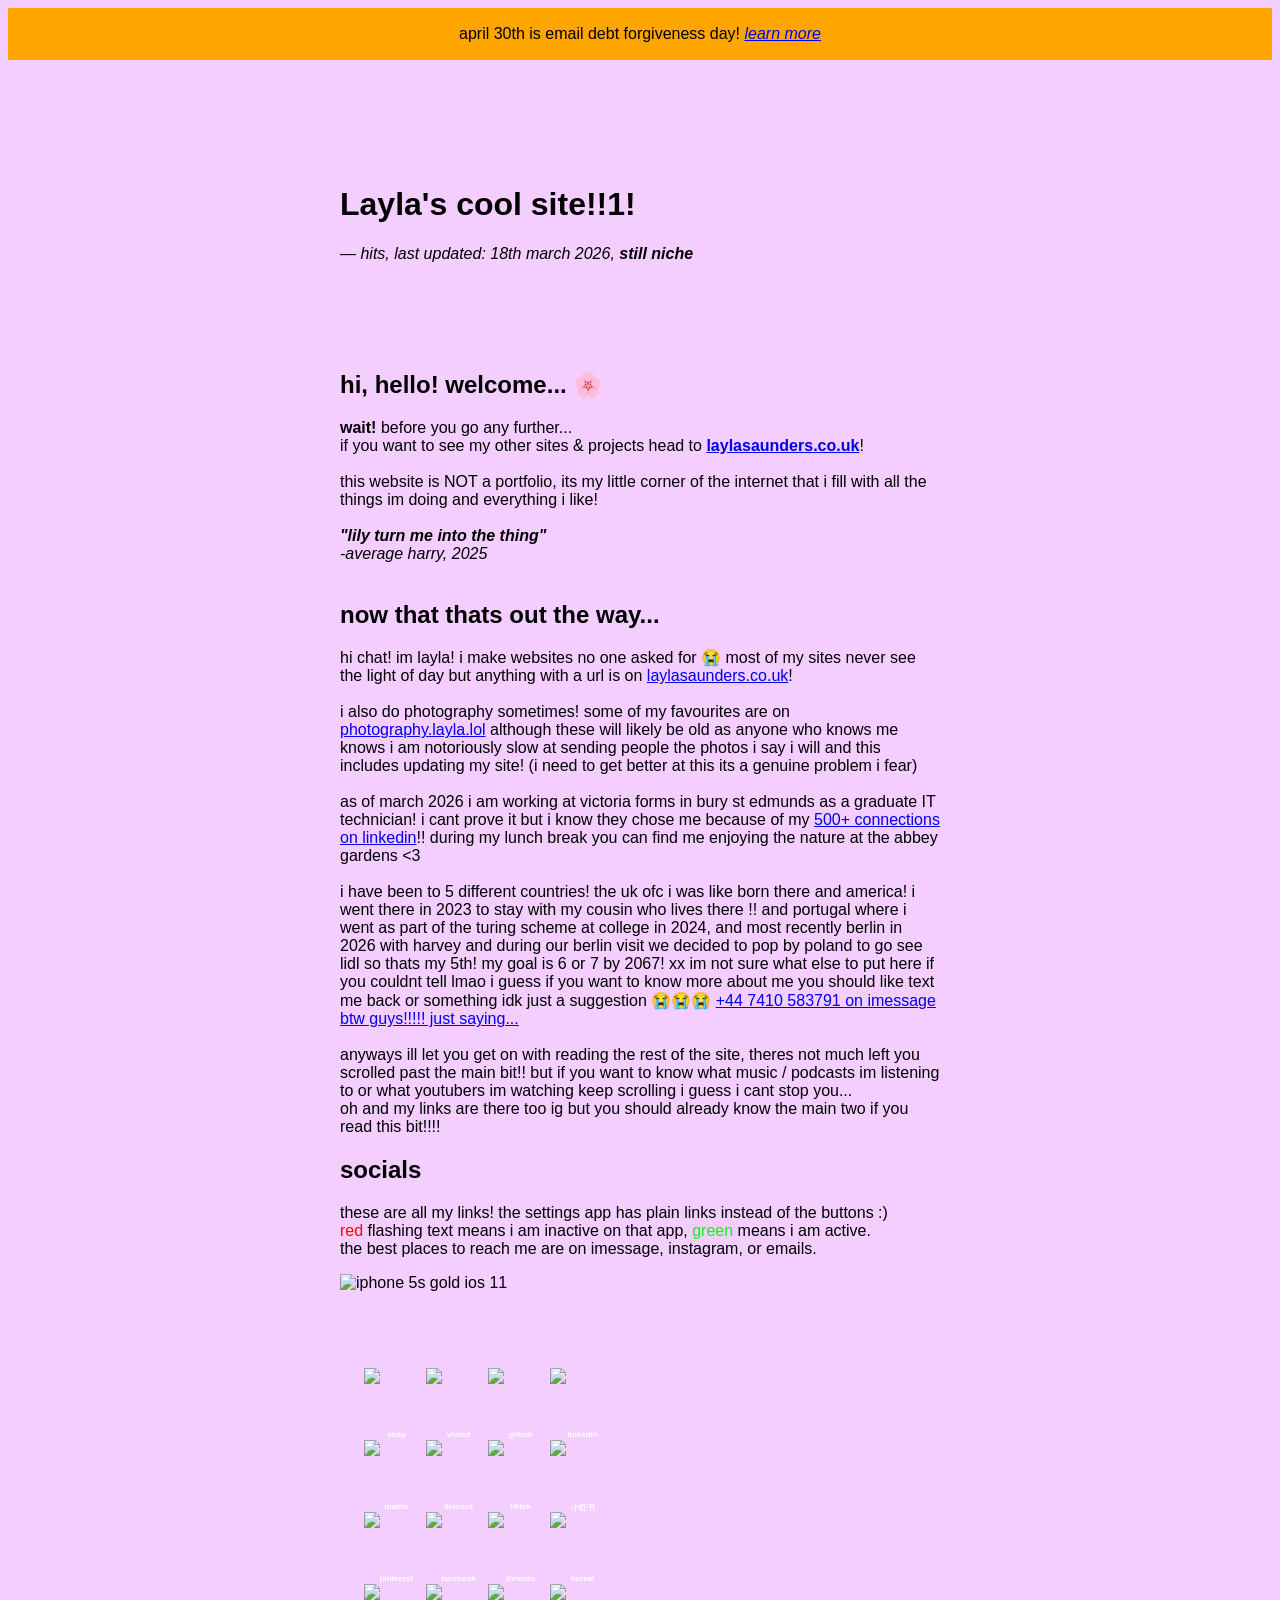
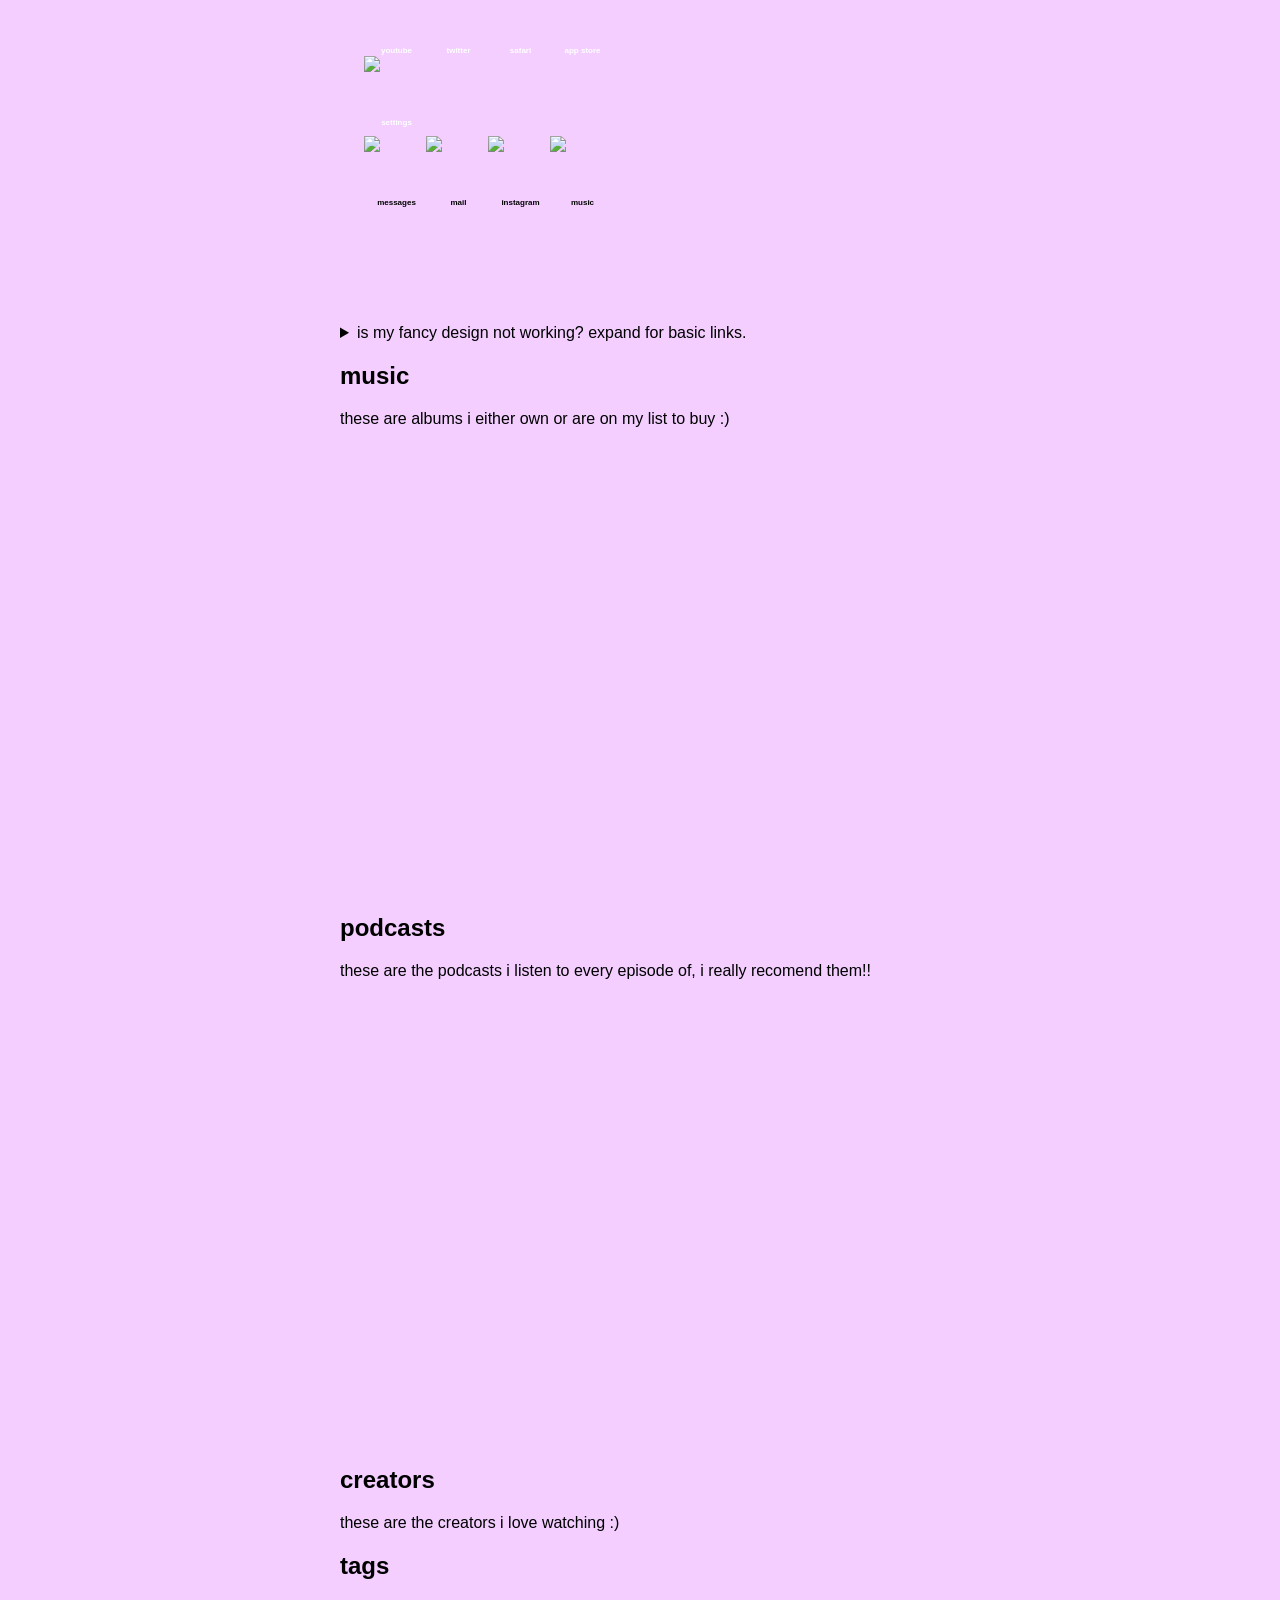
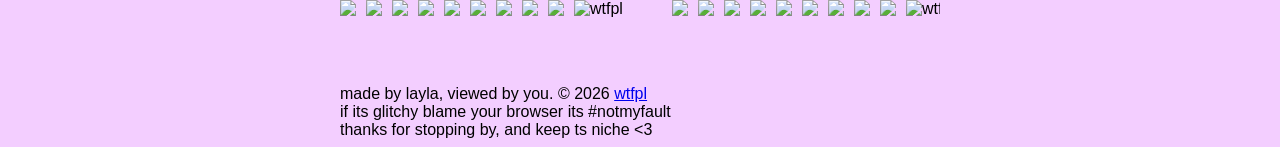
==== commit 1c40a5db: "added changes i think idk i forgor" ====
--- a/index.html
+++ b/index.html
@@ -10,11 +10,16 @@
 	<title>Layla</title>
 </head>
 <body>
-	<script src="https://keepandroidopen.org/banner.js"></script>
+	<script src="https://keepandroidopen.org/banner.js?size=mini"></script>
+    <div class="banner">
+        <p>april 30th is email debt forgiveness day! 
+            <i><a href="https://web.archive.org/web/20220429021541/https://gimletmedia.com/shows/reply-all/posts/edfd">learn more</a></i></p>
+    </div>
     <main>
         <h1>
             Layla's cool site!!1!
         </h1>
+        <p><i><span id="counter">loading</span> hits, last updated: 18th march 2026, <b>still niche</b></i></p>
         <br><br><br><br>
         <h2>
             hi, hello! welcome... 🌸
@@ -25,7 +30,8 @@
             <b><a href="https://laylasaunders.co.uk">laylasaunders.co.uk</a></b>!<br><br>
             this website is NOT a portfolio, its my little corner of the internet that i fill with all the things im doing 
             and everything i like!<br><br>
-            <i>last updated: 6th march 2026 - <b>still niche</b></i>
+            <i><b>"lily turn me into the thing"</b><br>
+            -average harry, 2025</i><br><br>
         </p>
         <h2>
             now that thats out the way...
@@ -33,14 +39,24 @@
         <p>
             hi chat! im layla! i make websites no one asked for 😭 most of my sites never see the light of day but anything with 
 			a url is on <a href="https://laylasaunders.co.uk">laylasaunders.co.uk</a>!<br><br>
+
 			i also do photography sometimes! some of my favourites are on <a href="https://photography.layla.lol">photography.layla.lol</a>
 			although these will likely be old as anyone who knows me knows i am notoriously slow at sending people the photos i 
 			say i will and this includes updating my site! (i need to get better at this its a genuine problem i fear)<br><br>
+
 			as of march 2026 i am working at victoria forms in bury st edmunds as a graduate IT technician! i cant prove it but 
 			i know they chose me because of my <a href="https://linkedin.com/in/laylasaunders">500+ connections on linkedin</a>!! 
             during my lunch break you can find me enjoying the nature at the abbey gardens <3<br><br>
-			im not sure what else to put here lmao i guess if you want to know more about me you should like text me back or something 
-            idk just a suggestion 😭😭😭 <a href="imessage.html">+44 7410 583791 on imessage btw guys!!!!! just saying...</a><br><br>
+
+            i have been to 5 different countries! the uk ofc i was like born there and america! i went there in 2023 to stay with my 
+            cousin who lives there !! and portugal where i went as part of the turing scheme at college in 2024, and most recently 
+            berlin in 2026 with harvey and during our berlin visit we decided to pop by poland to go see lidl so thats my 5th! my goal 
+            is 6 or 7 by 2067! xx
+
+			im not sure what else to put here if you couldnt tell lmao i guess if you want to know more about me you should like 
+            text me back or something idk just a suggestion 😭😭😭 <a href="imessage.html">+44 7410 583791 on imessage btw guys!!!!! 
+            just saying...</a><br><br>
+
 			anyways ill let you get on with reading the rest of the site, theres not much left you scrolled past the main bit!! but if you 
             want to know what music / podcasts im listening to or what youtubers im watching keep scrolling i guess i cant stop you...<br>
 			oh and my links are there too ig but you should already know the main two if you read this bit!!!!
@@ -517,4 +533,15 @@
         thanks for stopping by, and keep ts niche <3
     </main>
 </body>
+<script>
+fetch("https://counter.silly-7f7.workers.dev/increment/site1")
+    .then(res => res.json())
+    .then(data => {
+    document.getElementById("counter").textContent = data.count;
+    })
+    .catch(err => {
+    console.error(err);
+    document.getElementById("counter").textContent = "—";
+    });
+</script>
 </html>
--- a/style.css
+++ b/style.css
@@ -0,0 +1,210 @@
+/* Layla Saunders, 22/02/2026 */
+/* © wtfpl (www.wtfpl.net) */
+
+/* variables */
+
+:root {
+  --background: #F3CEFF;
+  --text1: #000;
+  --text2: #FFF;
+  --greenl: rgb(0, 255, 0);
+  --greend: rgb(0, 255, 0);
+  --redl: rgb(255, 0, 0);
+  --redd: rgb(255, 0, 0);
+}
+
+/* main styles */
+body {
+    font-family: -apple-system, BlinkMacSystemFont, "SF Pro Display", sans-serif;
+    background-color: var(--background);
+}
+
+main {
+    max-width: 600px;
+    margin-left: auto;
+    margin-right: auto;
+    margin-top: 10%;
+}
+
+.banner {
+    background-color: orange;
+    margin-left: auto;
+    margin-right: auto;
+    text-align: center;
+    padding-top: 1px;
+    padding-bottom: 1px;
+}
+
+/* phone */
+
+.green {
+    color: var(--greend);
+}
+
+.red {
+    color: var(--redd);
+}
+
+.active {
+    color: var(--greend)
+}
+
+.inactive {
+    color: var(--redd);
+}
+
+.phone-container {
+  position: relative;
+  min-height: 650px;
+}
+
+.phone-container .phone {
+  position: absolute;
+  top: 0;
+  left: 0;
+  z-index: -1;
+}
+
+.phone {
+    max-width: 300px;
+}
+
+.social-link {
+    width: 65px;
+    position: absolute;
+}
+
+.social-text {
+    position: absolute;
+    font-size: 8px;
+    font-weight: 600;
+    margin-top: 62px;
+    text-align: center;
+}
+
+.social-text.active.l {
+    font-size: 8px;
+    font-weight: 600;
+    text-align: center;
+    animation: greenWavel 3s infinite;
+}
+
+.social-text.active.d {
+    font-size: 8px;
+    font-weight: 600;
+    text-align: center;
+    animation: greenWaved 3s infinite;
+}
+
+.social-text.inactive.l {
+    font-size: 8px;
+    font-weight: 600;
+    text-align: center;
+    animation: redWavel 3s infinite;
+}
+
+.social-text.inactive.d {
+    font-size: 8px;
+    font-weight: 600;
+    text-align: center;
+    animation: redWaved 3s infinite;
+}
+
+@keyframes greenWavel {
+    0%, 60%, 100% { color: var(--text2); }
+    40% { color: var(--greenl); }
+}
+
+@keyframes greenWaved {
+    0%, 60%, 100% { color: var(--text2); }
+    40% { color: var(--greend); }
+}
+
+@keyframes redWavel {
+    0%, 60%, 100% { color: var(--text2); }
+    40% { color: var(--redl); }
+}
+
+@keyframes redWaved {
+    0%, 60%, 100% { color: var(--text2); }
+    40% { color: var(--redd); }
+}
+
+.d {
+    color: var(--text1);
+}
+
+.l {
+    color: var(--text2);
+}
+
+.c1 {
+    left: 24px;
+}
+
+.c2 {
+    left: 86px;
+}
+
+.c3 {
+    left: 148px;
+}
+
+.c4 {
+    left: 210px;
+}
+
+.r1 {
+    top: 94px;
+}
+
+.r2 {
+    top: 166px;
+}
+
+.r3 {
+    top: 238px;
+}
+
+.r4 {
+    top: 310px;
+}
+
+.r5 {
+    top: 382px;
+}
+
+.r6 {
+    top: 462px;
+}
+
+/* horizontal scroll */
+
+.icon-scroll {
+  overflow: hidden;
+  width: 100%;
+  position: relative;
+}
+
+.icon-track {
+  display: flex;
+  gap: 10px;
+  width: max-content;
+  animation: scroll 20s linear infinite;
+  will-change: transform;
+}
+
+.icon-track img {
+  display: block;
+}
+
+@keyframes scroll {
+  from {
+    transform: translateX(0);
+  }
+  to {
+    transform: translateX(-50%);
+  }
+}
+
+/* end */
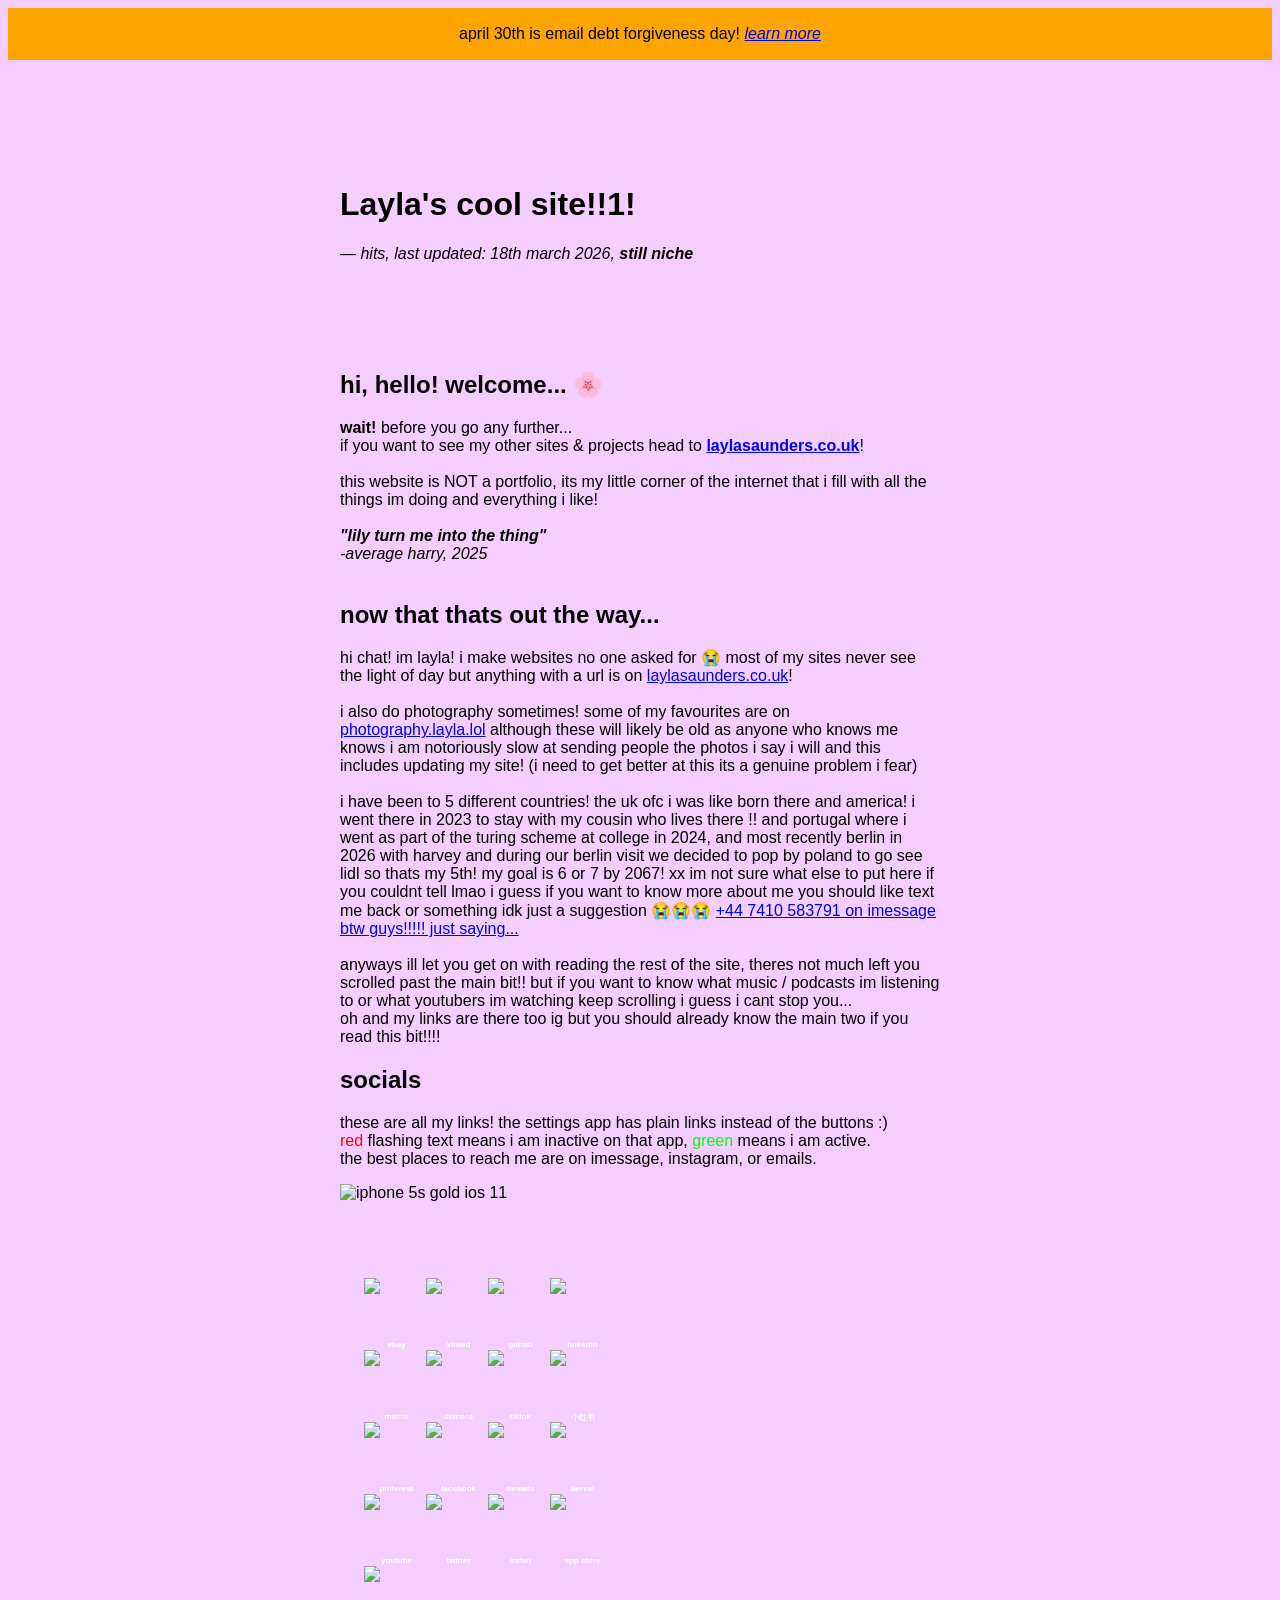
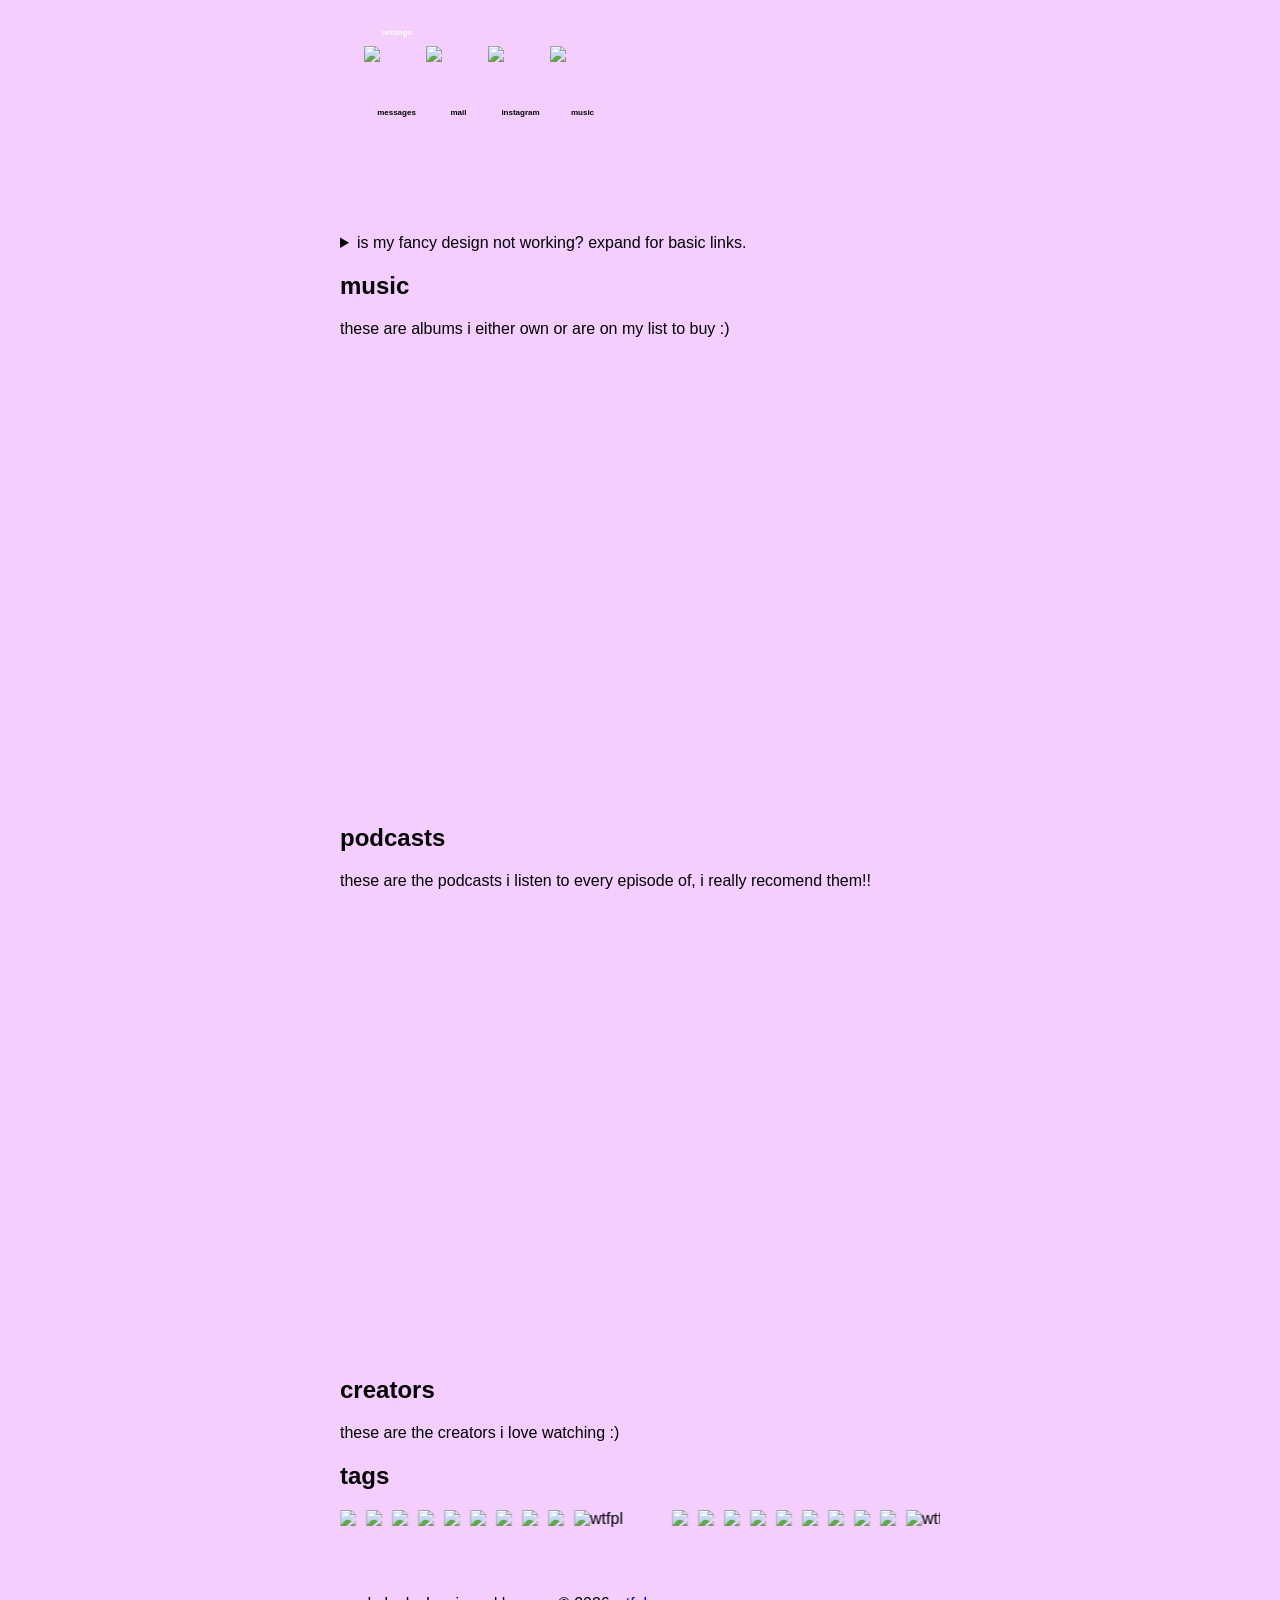
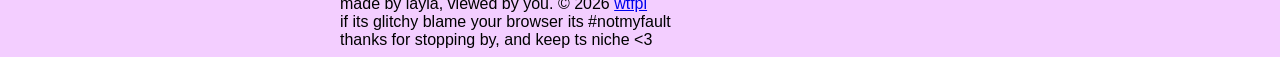
==== commit fc6c3852: "Update index.html" ====
--- a/index.html
+++ b/index.html
@@ -44,10 +44,6 @@
 			although these will likely be old as anyone who knows me knows i am notoriously slow at sending people the photos i 
 			say i will and this includes updating my site! (i need to get better at this its a genuine problem i fear)<br><br>
 
-			as of march 2026 i am working at victoria forms in bury st edmunds as a graduate IT technician! i cant prove it but 
-			i know they chose me because of my <a href="https://linkedin.com/in/laylasaunders">500+ connections on linkedin</a>!! 
-            during my lunch break you can find me enjoying the nature at the abbey gardens <3<br><br>
-
             i have been to 5 different countries! the uk ofc i was like born there and america! i went there in 2023 to stay with my 
             cousin who lives there !! and portugal where i went as part of the turing scheme at college in 2024, and most recently 
             berlin in 2026 with harvey and during our berlin visit we decided to pop by poland to go see lidl so thats my 5th! my goal 
@@ -534,7 +530,7 @@
     </main>
 </body>
 <script>
-fetch("https://counter.silly-7f7.workers.dev/increment/site1")
+fetch("https://counter.silly-7f7.workers.dev/increment/layla.lol")
     .then(res => res.json())
     .then(data => {
     document.getElementById("counter").textContent = data.count;
@@ -544,4 +540,4 @@
     document.getElementById("counter").textContent = "—";
     });
 </script>
-</html>+</html>
